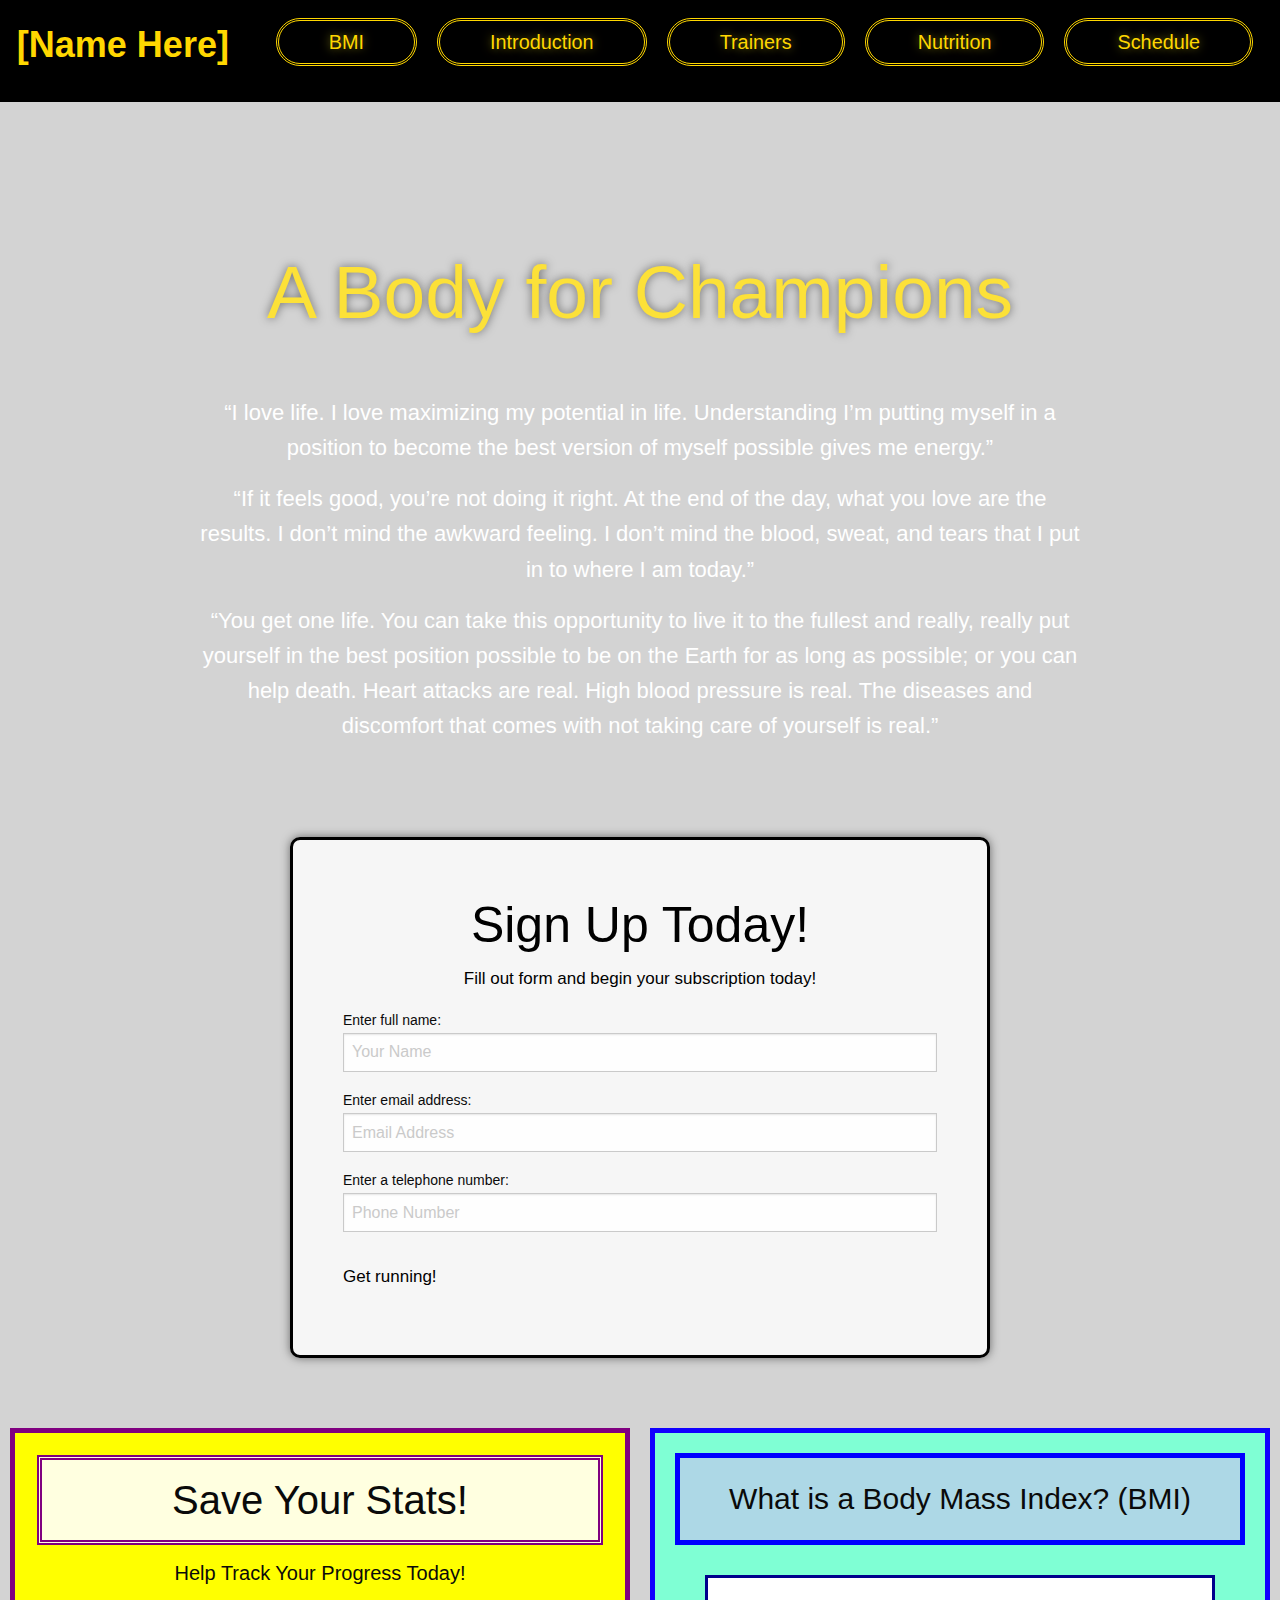
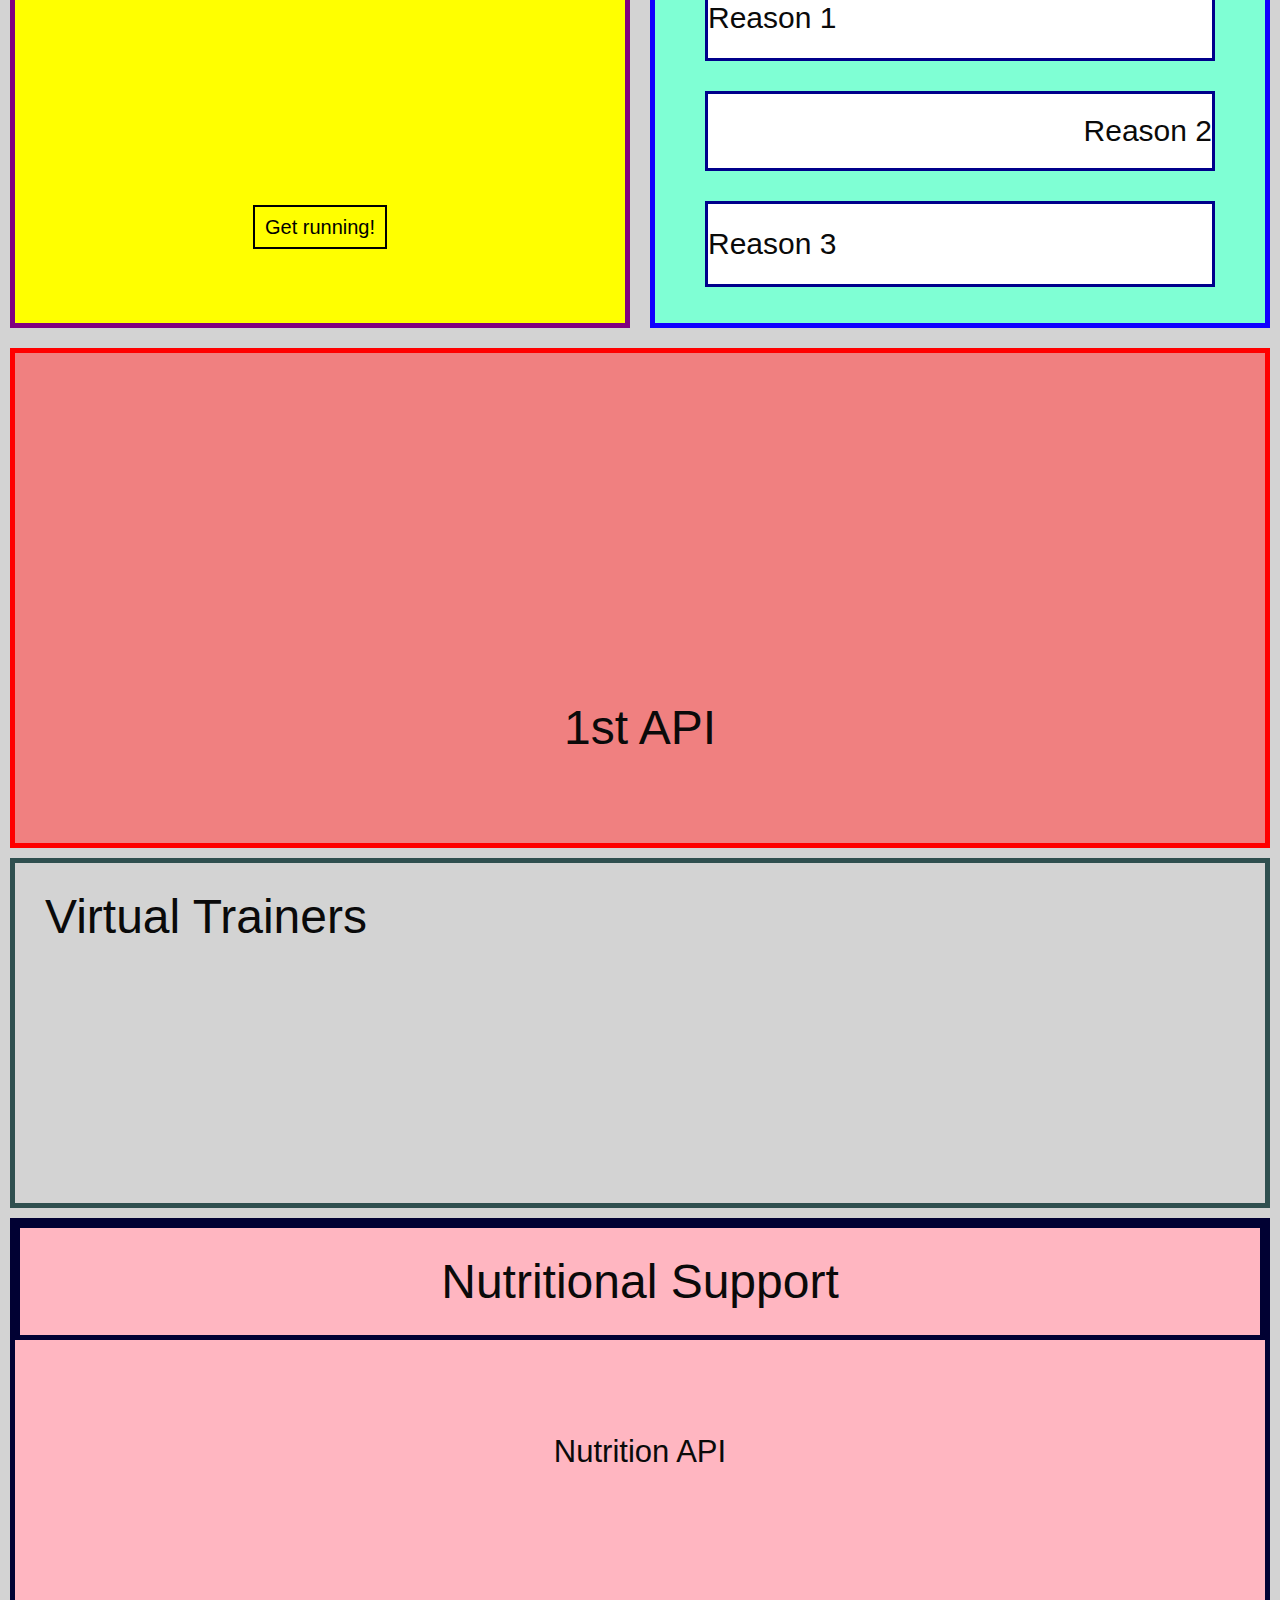
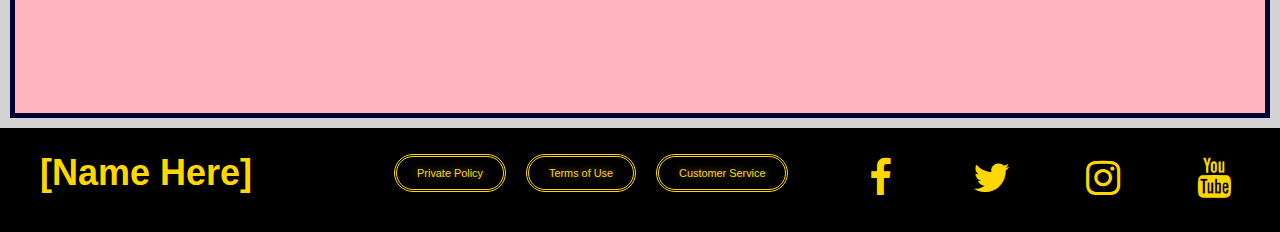
==== index.html @ 0ab3631a "Progress" ====
<!DOCTYPE html>
<html lang="en">

<head>
    <meta charset="UTF-8">
    <meta http-equiv="X-UA-Compatible" content="IE=edge">
    <meta name="viewport" content="width=device-width, initial-scale=1.0">
    <title>Group-project-1</title>
    <link rel="stylesheet" href="./assets/css/app.css">
    <link rel="stylesheet" href="./assets/css/foundation.css">
    <link rel="stylesheet" href="./assets/css/foundation.min.css">
</head>

<body class="body">
    <header>
        <h1>
          <a href="">[Name Here]</a>
        </h1>
        <nav>
          <ul>
            <li>
              <a href="#bmi">BMI</a>
            </li>
            <li>
              <a href="#introduction">Introduction</a>
            </li>
            <li>
              <a href="#trainers">Trainers</a>
            </li>
            <li>
              <a href="#nutrition">Nutrition</a>
            </li>
            <li>
                <a href="schedule">Schedule</a>
            </li>
          </ul>
        </nav>
      </header>

      <section>
        <section class="hero">
          <div class="hero-cta">
            <h2>A Body for Champions</h2>
            <p>
              “I love life. I love maximizing my potential in life. Understanding I’m putting myself in a position to become the best version of myself possible gives me energy.” 
            </p>
            <p>
              “If it feels good, you’re not doing it right. At the end of the day, what you love are the results. I don’t mind the awkward feeling. I don’t mind the blood, sweat, and tears that I put in to where I am today.” 
            </p>
            <p>
              “You get one life. You can take this opportunity to live it to the fullest and really, really put yourself in the best position possible to be on the Earth for as long as possible; or you can help death. Heart attacks are real. High blood pressure is real. The diseases and discomfort that comes with not taking care of yourself is real.”
            </p>
          </div>
          <div>
            <div class="hero-form">
              <h3>Sign Up Today!</h3>
              <p>Fill out form and begin your subscription today!</p>
              <form>
                <label for="name">Enter full name:</label>
                <input type="text" placeholder="Your Name" name="name" id="name" class="form-input">
                <label for="email">Enter email address:</label>
                <input type="text" placeholder="Email Address" name="email" id="email" class="form-input">
                <label for="phone">Enter a telephone number:</label>
                <input type="text" placeholder="Phone Number" name="phone" id="phone" class="form-input">
                <button type="submit" class="btnForm">
                  Get running!
                </button>
              </form>
            </div>
          </div>
        </section>
      </section>

      <section>
        <section class="statMain">
          <div class="statsTest" >
            <h2> Save Your Stats!</h2>
            <p> Help Track Your Progress Today!</p>
            <button type="submit" class="btnStat">
              Get running!
            </button>
          </div>
          <div class="bmi">
            <h2>What is a Body Mass Index? (BMI)</h2>
            <p> Reason 1</p>
            <h6>Reason 2</h6>
            <p> Reason 3</p>
          </div>
        </section>
      </section>

      <section>
        <section>
          <div class="introduction">
            <iframe width="560" height="315" src="https://www.youtube.com/embed/5iHQDUvR_vc" title="YouTube video player" frameborder="0" allow="accelerometer; autoplay; clipboard-write; encrypted-media; gyroscope; picture-in-picture" allowfullscreen></iframe>
            <h1> 1st API </h1>
          </div>
        </section>
      </section>

      <section>
        <section>
          <div class="trainerMain">
            <h1> Virtual Trainers </h1>
          </div>
        </section>
      </section>

      <section>
        <section>
          <div class="nutritionOne">
            <h1> Nutritional Support </h1>
            <h3> Nutrition API </h3>
          </div>
        </section>
      </section>
    <!-- <h3 class="trackHeader">Save your stats to help track your progress</h3>
    <p>What it your Name?</p>
    <input type="text" id="userName">
    <p>What is your current weight?</p>
    <input type="text" id="userWeight">
    <p>What is your current bodyfat %?</p>
    <input type="text" id="userBodyfat">
    <button id="saveCurrent" class="Btn">Save</button>
    <h3>Set your goals</h3>
    <p>What is your weight goal?</p>
    <input type="text" id="weightGoal">
    <p>What is your bodyfat % goal?</p>
    <input type="text" id="bodyfatGoal">
    <button id="saveGoals" class="Btn">Set your goals</button> -->

    <footer>
      <h1>
        <a href="">[Name Here]</a>
      </h1>
      <nav>
        <ul>
          <li>
            <a href="#policy">Private Policy</a>
          </li>
          <li>
            <a href="#terms">Terms of Use</a>
          </li>
          <li>
            <a href="#service">Customer Service</a>
          </li>
        </ul>
      </nav>
      <div>
      <link rel="stylesheet" href="https://cdnjs.cloudflare.com/ajax/libs/font-awesome/4.7.0/css/font-awesome.min.css">
      <a href="#" class="fa fa-facebook"></a>
      <a href="#" class="fa fa-twitter"></a>
      <a href="#" class="fa fa-instagram"></a>
      <a href="#" class="fa fa-youtube"></a>
      </div>
    </footer>
    

    <script src="./assets/js/vendor/foundation.js"></script>
    <script src="./assets/js/vendor/foundation.min.js"></script>
    <script src="./assets/js/vendor/jquery.js"></script>
    <script src="./assets/js/vendor/what-input.js"></script>
    <script src="./assets/js/app.js"></script>
    <script src="./assets/js/script.js"></script>
</body>

</html>
---- assets/css/app.css ----
* {
    box-sizing: border-box;
}

header {
    padding: 20px 0px;
    background-color: #000000;
    display: flex;
    justify-content:space-evenly;
    flex-wrap: wrap;
    position: -webkit-sticky;
    position: sticky;
    top: 0;
  }

  header h1 {
    font-weight: bold;
    font-size: 36px;
    color: #fce138;
    margin: 0;
    text-shadow: 0 0 10px rgba(0, 0, 0, 0.5);
  }

  header a {
    text-decoration: none;
    color: #ffd700;
  }

  header nav {
    margin: 7px 0;
  }

  header nav ul {
    display: flex;
    flex-wrap: wrap;
    justify-content: space-between;
    align-items: center;
    list-style: none;
  }

  header nav ul li a {
    padding: 10px 50px;
    margin: 10px;
    font-weight: lighter;
    font-size: 1.55vw;
    text-shadow: 0 0 10px rgba(255, 241, 44, 0.5);
    border-radius: 30px;
    border-color: #ffd700;
    border-style: double;
  }

  header nav ul li a:hover {
    background: #fce138;
    color: #000000;
    border-radius: 60px;
    text-shadow: none;
  }

.Btn {
    border-width: 2px;
    border-style: outset;
    border-color: -internal-light-dark(rgb(118, 118, 118), rgb(133, 133, 133));
    border-image: initial;

}

.body {
    font-family: 'Raleway', sans-serif;
    font-weight: 300;
    font-size: 15px;
    line-height: 22px;
    -webkit-font-smoothing: antialiased;
    vertical-align: baseline;
    background-color: lightgrey;
}

/* Hero Style Start */
.hero {
    background-image: url(https://www.muscleandfitness.com/wp-content/uploads/2019/07/Hands-Clapping-Chaulk-Kettlebell.jpg?quality=86&strip=all);
    padding: 60px;
    background-size: cover;
    background-position: center;
    display: flex;
    justify-content: center;
    flex-wrap: wrap;
    align-items: flex-start;
    background-attachment: fixed;
    background-position: 100%;
    font-size: 17px;
  }
  
  .hero-cta {
    width: 80%;
    text-align: center;
    margin: 5%;
    color: #fff;
    font-size: 22px;
    padding: 20px;
  }
  
  .hero-cta h2 {
    font-style: sans-serif;
    font-size: 75px;
    color: #fce138;
    text-shadow: 0 0 10px rgba(0, 0, 0, 0.5);
    margin-bottom: 50px;
  }
  
  .hero-form {
    border: 3px solid #000000;
    background-color:rgba(255, 255, 255, 0.8);
    padding: 50px;
    color: #000000;
    width: 700px;
    box-shadow: 0 0 10px rgba(0, 0, 0, 0.5);
    border-radius: 10px;
  }
  
  .hero-form button:hover {
    background: #000000;
    color: #ffffff;
    border-radius: 60px;
    text-shadow: none;
    padding: 10px;
  }
  
  .hero-form p {
    margin: 5px 0 15px 0;
    text-align: center;
  }
  
  .hero-form h3 {
    font-size: 50px;
    margin: 0;
    text-align: center;
  }

  .btnForm {
    text-align: center;
    margin-top: 20px;
    padding-bottom: 20px;
  }
/* End of Header */

/* Start of Stats & BMI */
.statMain {
    align-content: space-between;
    display: flex;
    
}

.statsTest {
    border: 5px solid purple;
    padding: 10px;
    margin: 10px;
    font-size: 20px;
    text-align: center; 
    height: 500px;
    width: 400px;
    background-color: yellow;
    flex: auto;
    vertical-align: top;
}

.statsTest h2 {
    border: 5px solid purple;
    border-style: double;
    background-color: lightyellow;
    padding: 12px;
    margin: 12px;
    font-size: 40px;
    text-align: center; 
    vertical-align: top;
}

.btnStat {
    padding: 10px;
    border: 2px solid #000000;
    vertical-align: text-bottom;
    margin-top: 200px;
}

.bmi {
    border: 5px solid rgb(17, 0, 255);
    background-color: aquamarine;
    padding: 20px;
    margin: 10px;
    font-size: 10px;
    text-align: center; 
    box-sizing: border-box;
    height: 500px;
    width: 400px;
    flex: auto;
}

.bmi h2 {
    font-size: 30px;
    border: 5px solid blue;
    background-color: lightblue;
    padding: 20px
}

.bmi p {
    border: 3px solid darkblue;
    background-color: #fff;
    font-size: 30px;
    margin: 30px;
    text-align: left;
    padding-top: 16px;
    padding-bottom: 16px;
}

.bmi h6 {
    border: 3px solid darkblue;
    background-color: #fff;
    font-size: 30px;
    margin: 30px;
    text-align: right;
    padding-top: 16px;
    padding-bottom: 16px;
}
/* End of Stats & BMI */

/* Start of API 1 */
.introduction {
    border: 5px solid red;
    background-color: lightcoral;
    padding: 20px;
    height: 500px;
    text-align: center;
    margin: 10px;
}

/* End of API 1 */

/* Start of Trainers */
.trainerMain {
    border: 5px solid darkslategrey;
    margin: 10px;
    padding-top: 10px;
    padding-bottom: 10px;
    height: 350px;
}

.trainerMain h1 {
    padding: 10px;
    margin-left: 20px;
}
  
.nutritionOne {
    border: 5px solid rgb(1, 1, 51);
    background-color: lightpink;
    margin: 10px;
    height: 500px;
}

.nutritionOne h1 {
    border: 5px solid rgb(1, 1, 51);
    padding: 20px;
    text-align: center;
}

.nutritionOne h3 {
    text-align: center;
    margin-top: 90px;
}
/* End of Trainers */

/* Start of Footer */
footer {
    padding: 20px 0px;
    background-color: #000000;
    display: flex;
    justify-content:flex-start;
    flex-wrap: wrap;
    top: 0;
  }

  footer h1 {
    font-weight: bold;
    font-size: 36px;
    color: #fce138;
    margin-right: 100px;
    margin-left: 40px;
    text-shadow: 0 0 10px rgba(0, 0, 0, 0.5);
  }

  footer a {
    text-decoration: none;
    color: #ffd700;
  }

  footer nav {
    margin: 12px;
  }

  footer nav ul {
    display: flex;
    flex-wrap: wrap;
    justify-content: space-between;
    align-items: center;
    list-style: none;
  }

  footer nav ul li a {
    padding: 10px 20px;
    margin: 10px;
    font-weight: lighter;
    font-size: 0.85vw;
    text-shadow: 0 0 10px rgba(255, 241, 44, 0.5);
    border-radius: 30px;
    border-color: #ffd700;
    border-style: double;
  }

  footer nav ul li a:hover {
    background: #fce138;
    color: #000000;
    border-radius: 60px;
    text-shadow: none;
  }

  footer div {
    font-size: 40px;
  }

  .fa {
    margin-left: 40px;
    padding: 10px;
    width: 60px;
    text-align: center;
    text-decoration: none;
    font-size: larger;
  }
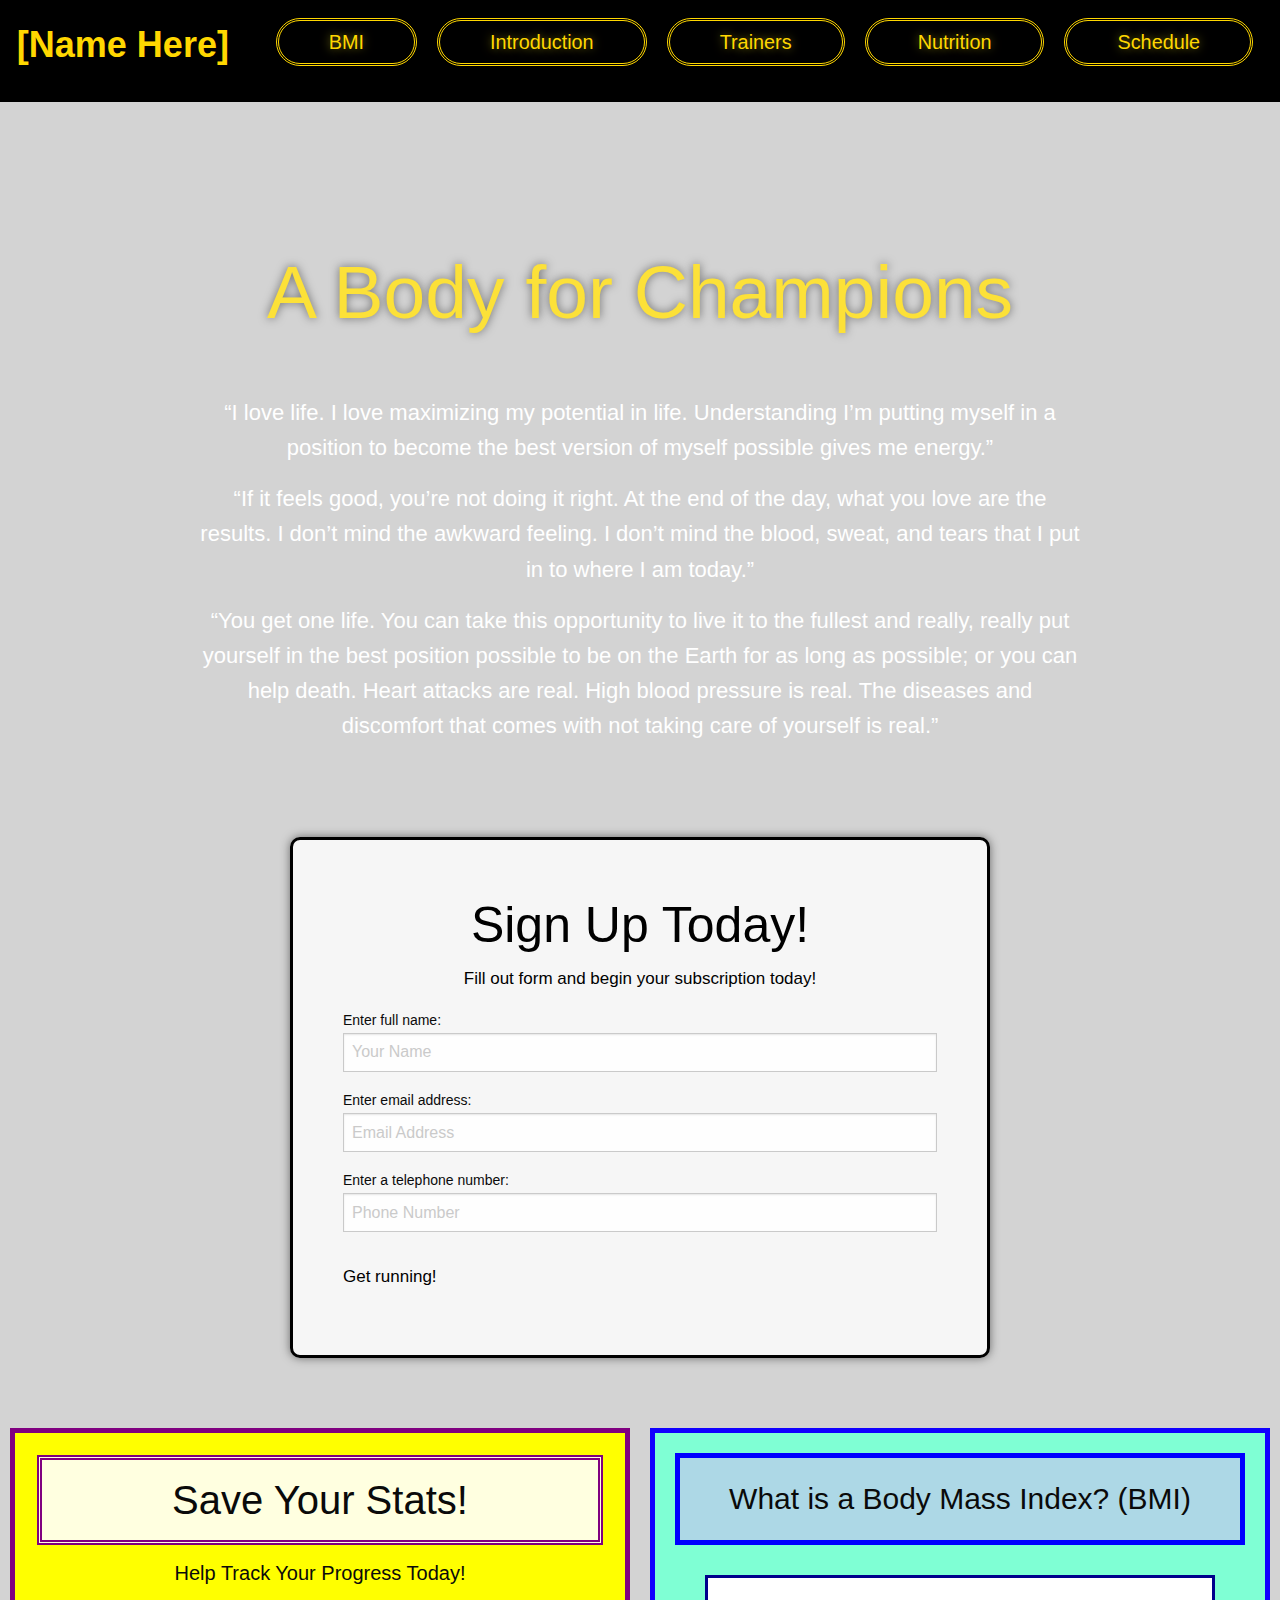
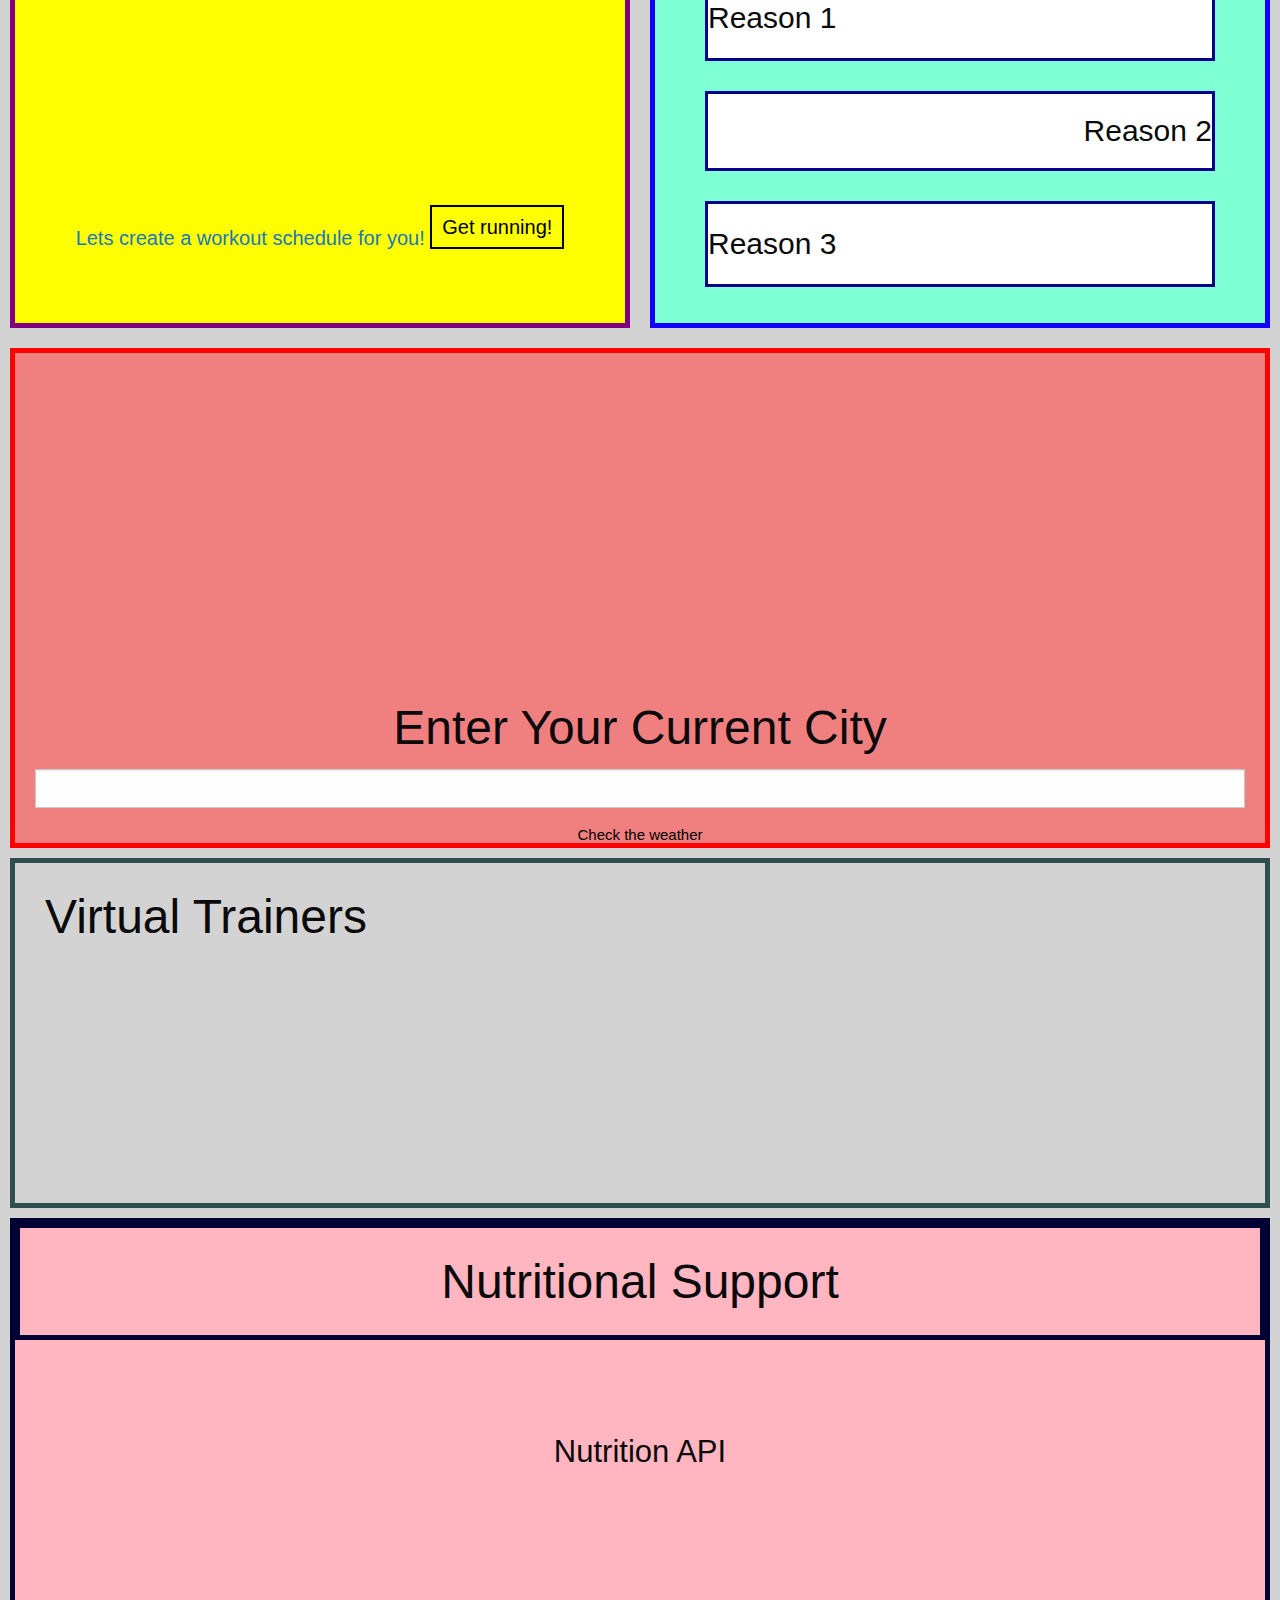
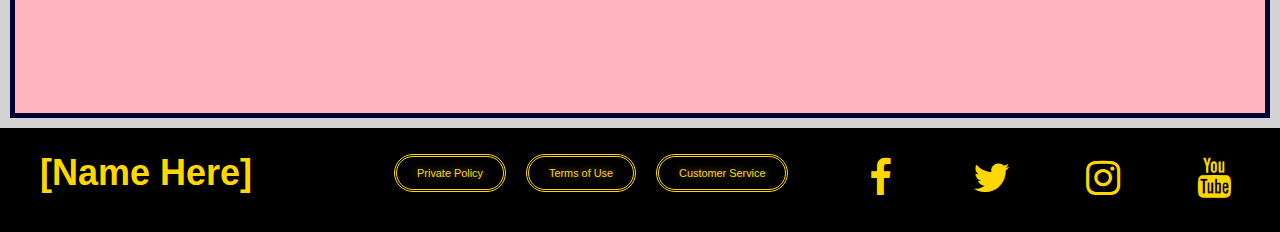
==== commit 6c6a0031: "added weather api" ====
--- a/index.html
+++ b/index.html
@@ -76,6 +76,7 @@
           <div class="statsTest" >
             <h2> Save Your Stats!</h2>
             <p> Help Track Your Progress Today!</p>
+            <a href="./schedule.html">Lets create a workout schedule for you!</a>
             <button type="submit" class="btnStat">
               Get running!
             </button>
@@ -93,7 +94,10 @@
         <section>
           <div class="introduction">
             <iframe width="560" height="315" src="https://www.youtube.com/embed/5iHQDUvR_vc" title="YouTube video player" frameborder="0" allow="accelerometer; autoplay; clipboard-write; encrypted-media; gyroscope; picture-in-picture" allowfullscreen></iframe>
-            <h1> 1st API </h1>
+            <h1>Enter Your Current City</h1>
+              <input type="text" id="currentCity">
+              <button id="checkWeather">Check the weather</button>
+              <div id="currentWeather"></div>
           </div>
         </section>
       </section>
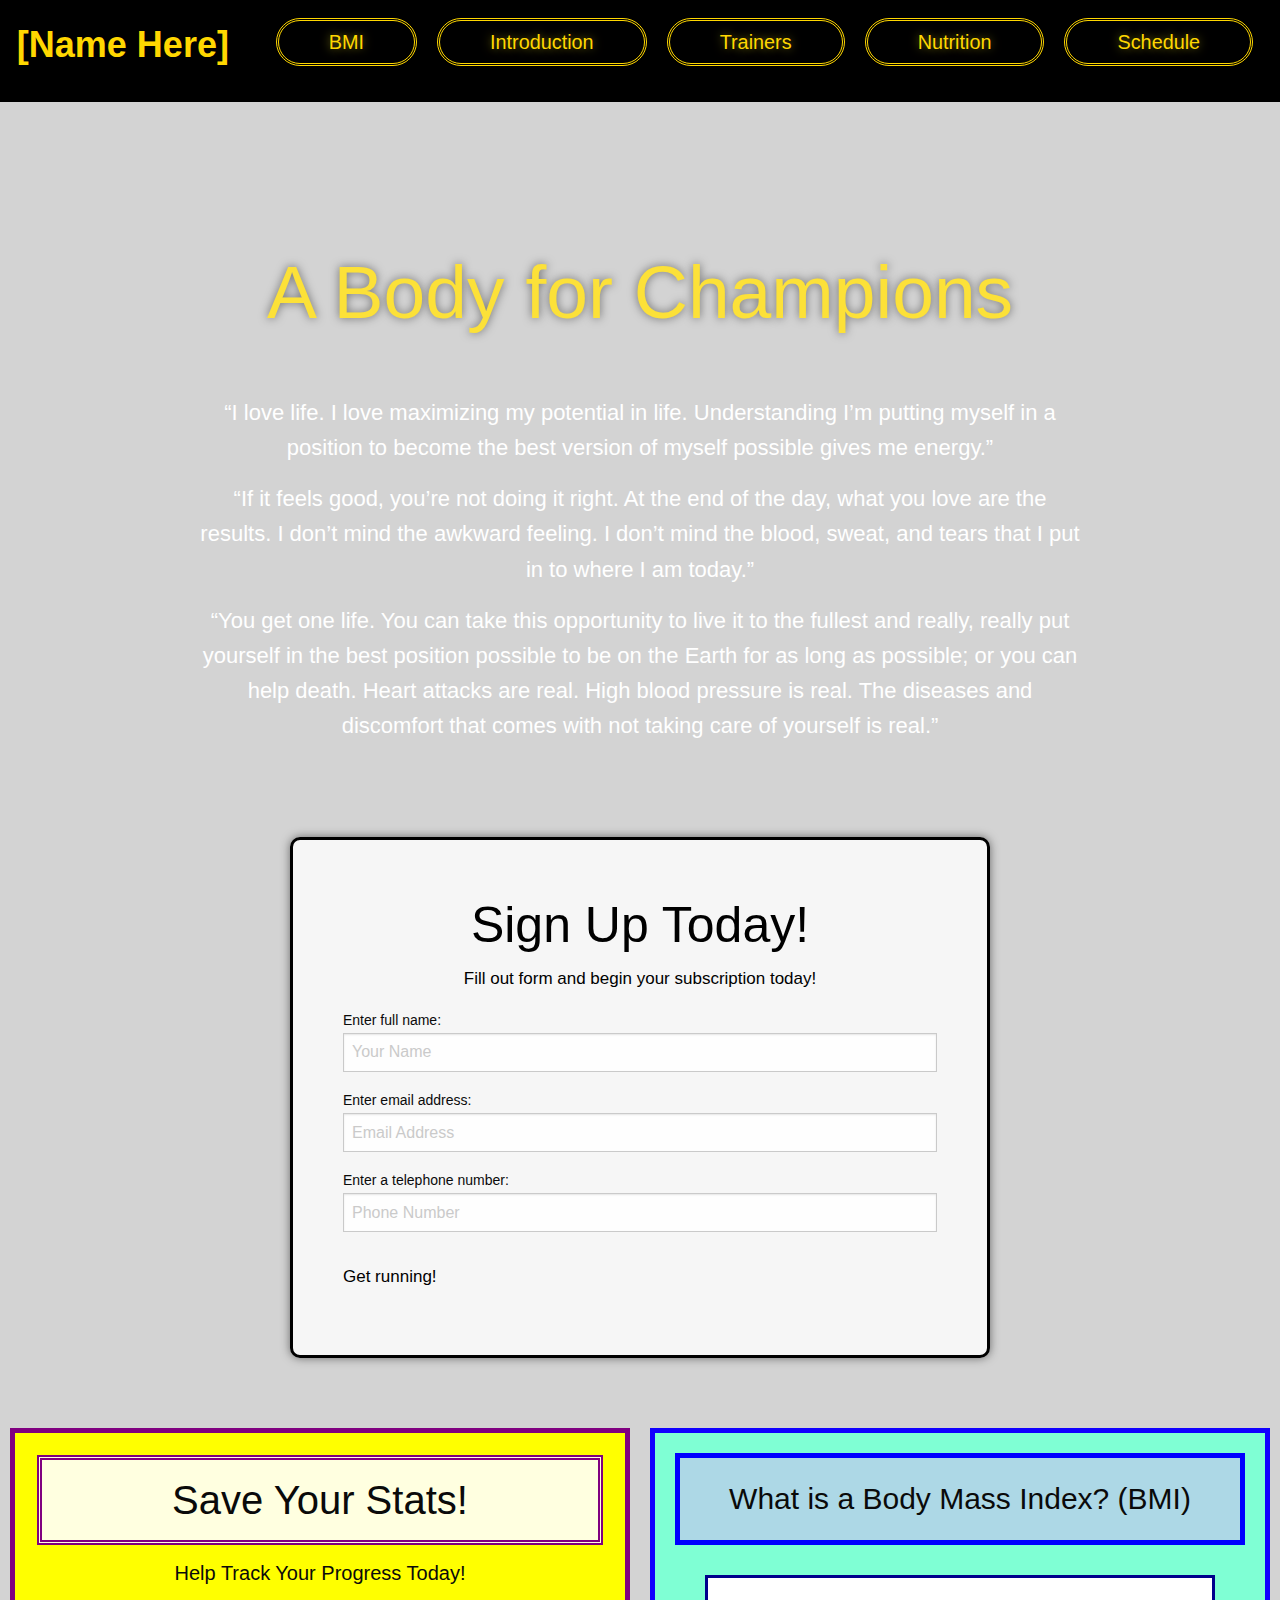
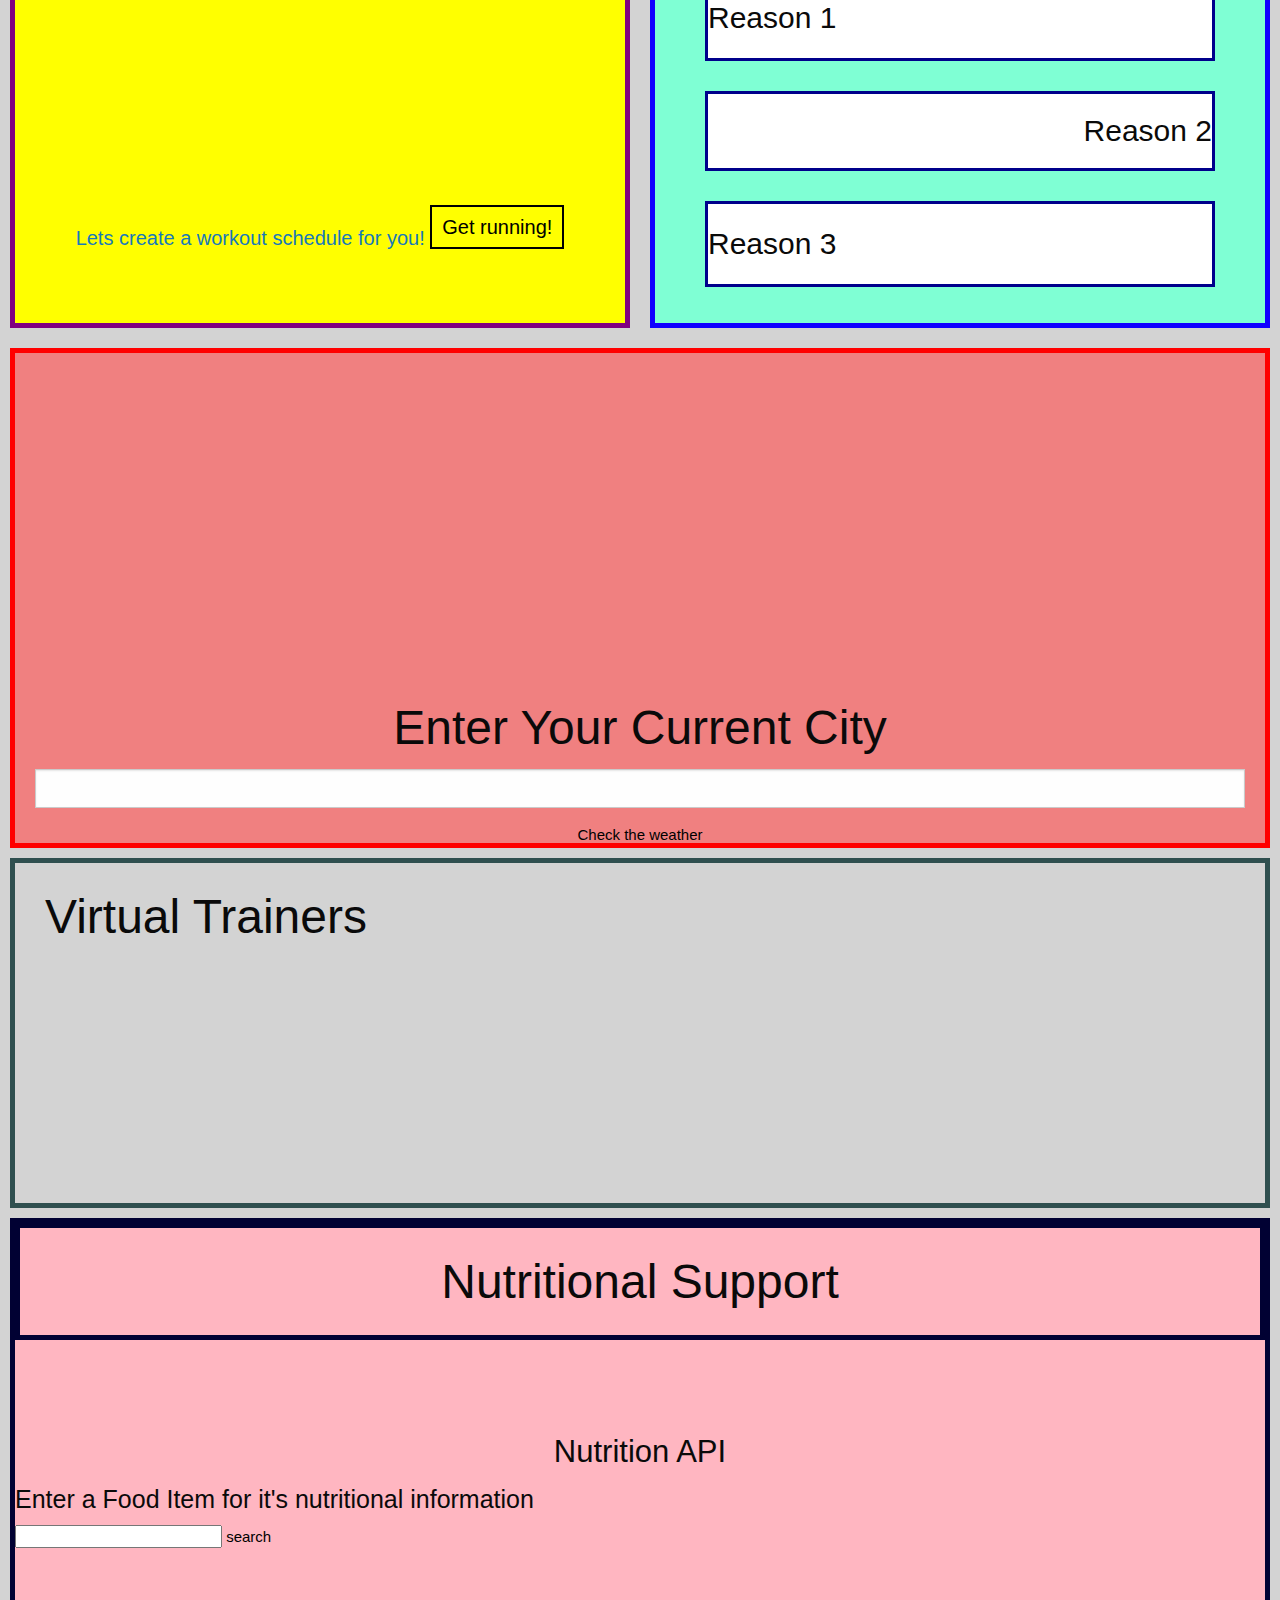
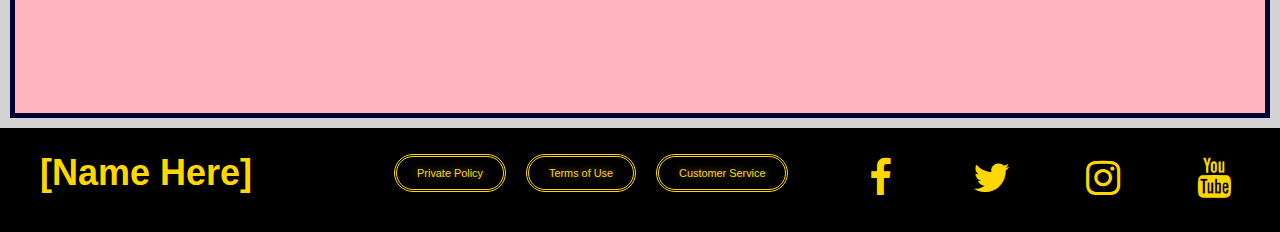
==== commit 6a4f1fef: "added nutrition api" ====
--- a/index.html
+++ b/index.html
@@ -115,6 +115,11 @@
           <div class="nutritionOne">
             <h1> Nutritional Support </h1>
             <h3> Nutrition API </h3>
+            <form id="submitContainer">
+              <h4>Enter a Food Item for it's nutritional information</h4>
+              <input id="food">
+              <button id="search" type="submit">search</button>
+          </form>
           </div>
         </section>
       </section>
@@ -166,6 +171,7 @@
     <script src="./assets/js/vendor/what-input.js"></script>
     <script src="./assets/js/app.js"></script>
     <script src="./assets/js/script.js"></script>
+    <script src="./assets/js/nutritionJs.js"></script>
 </body>
 
 </html>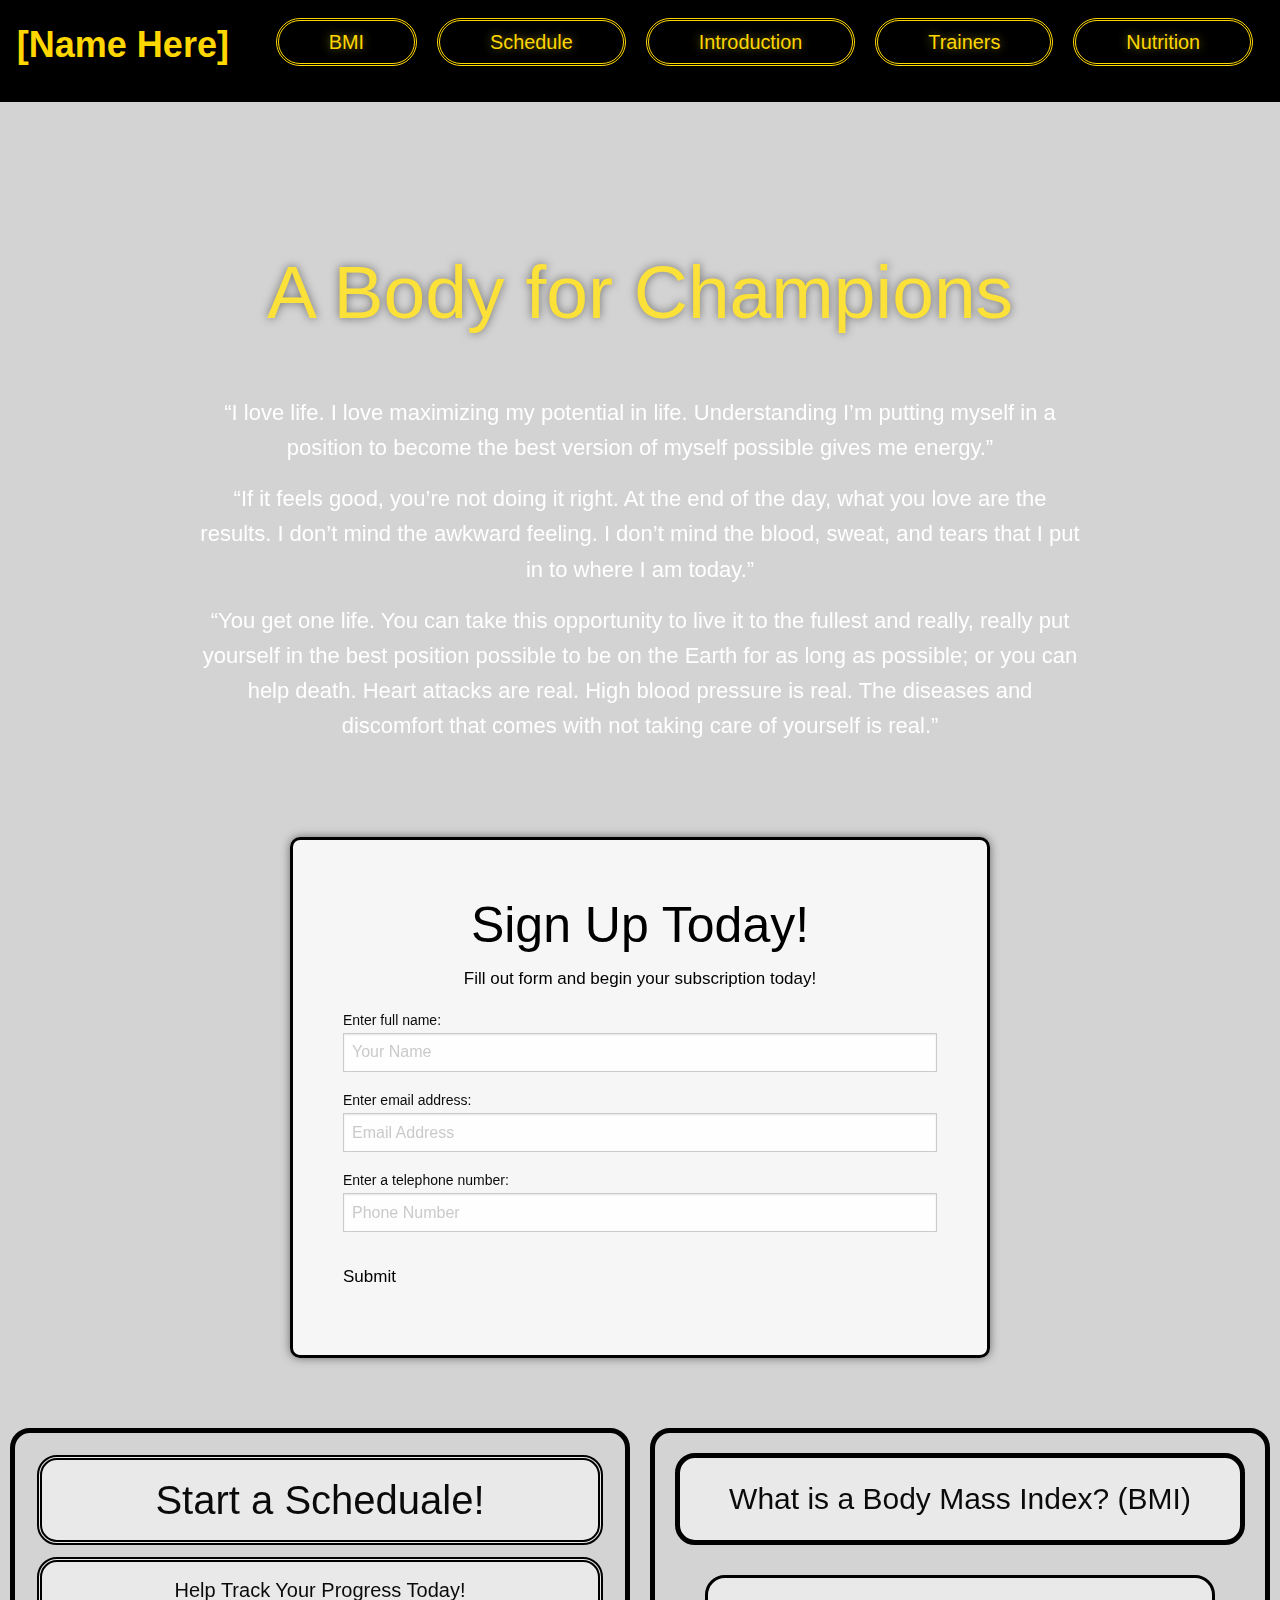
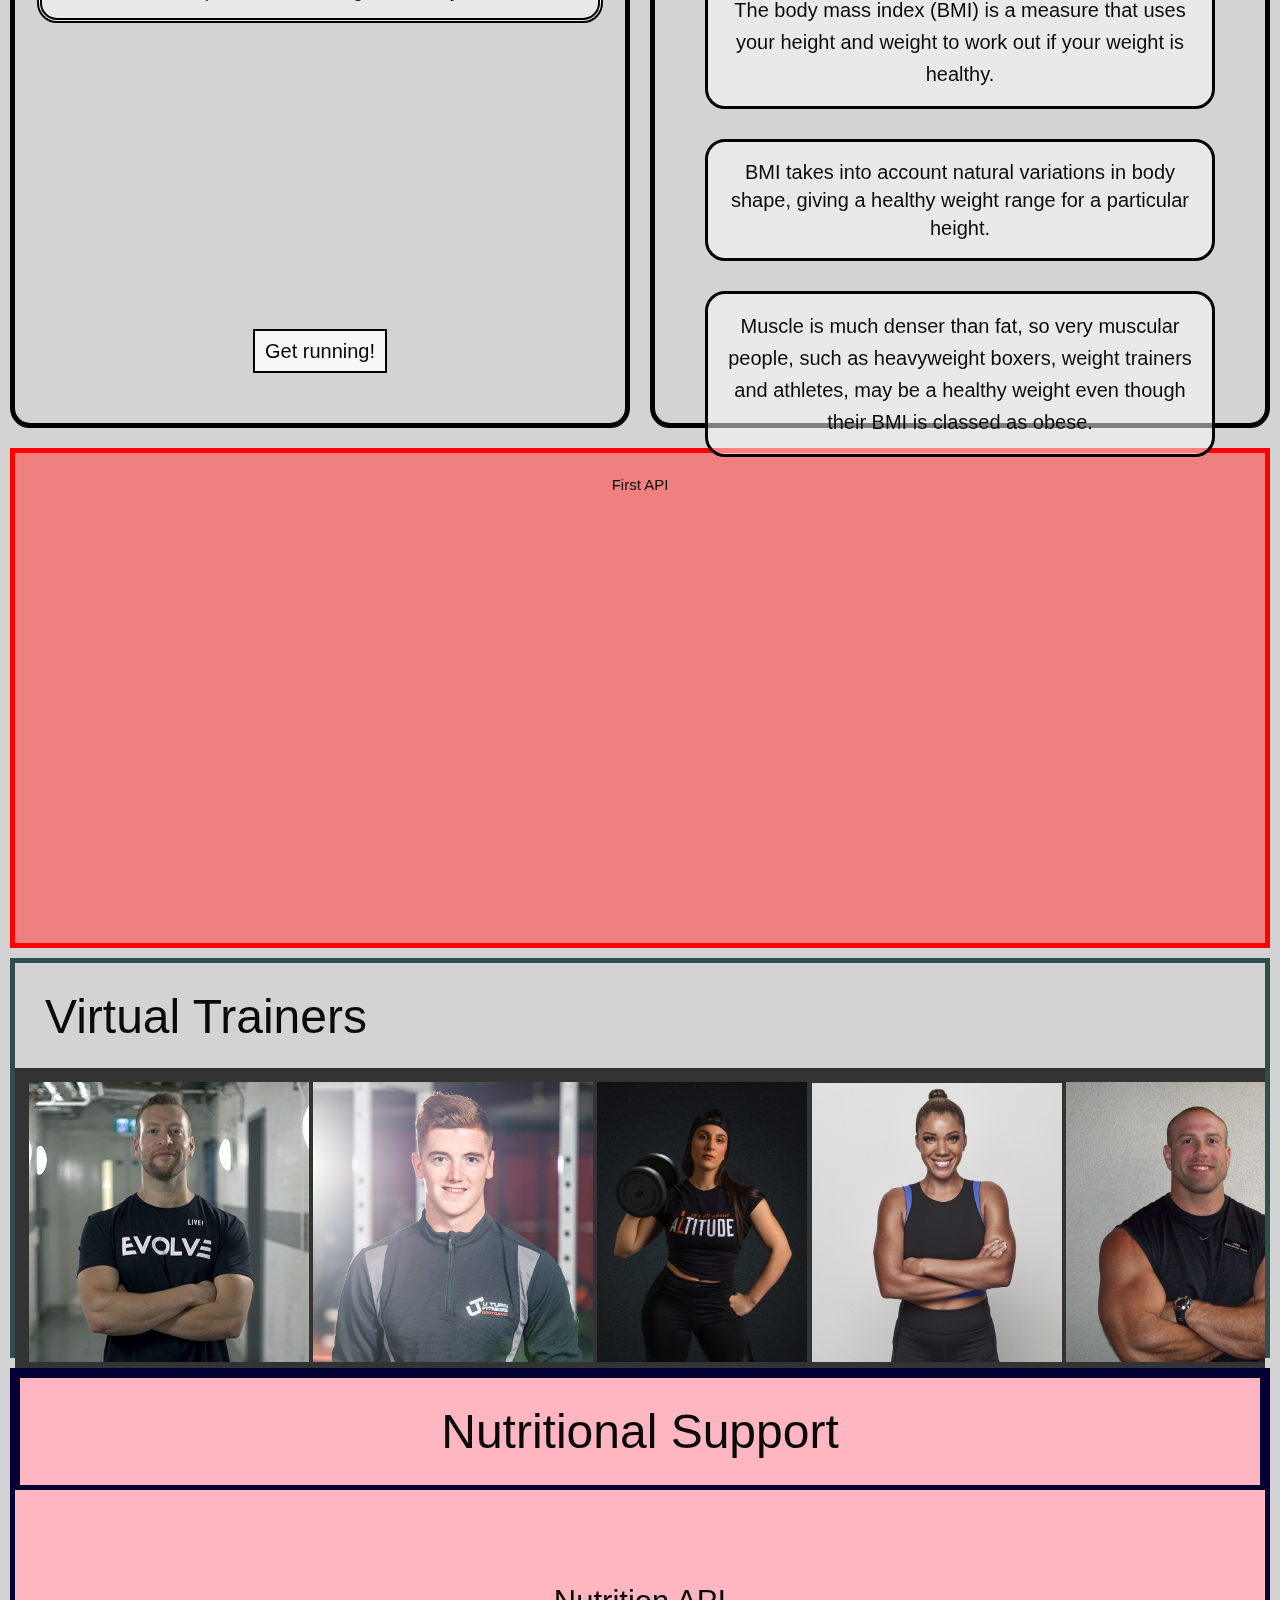
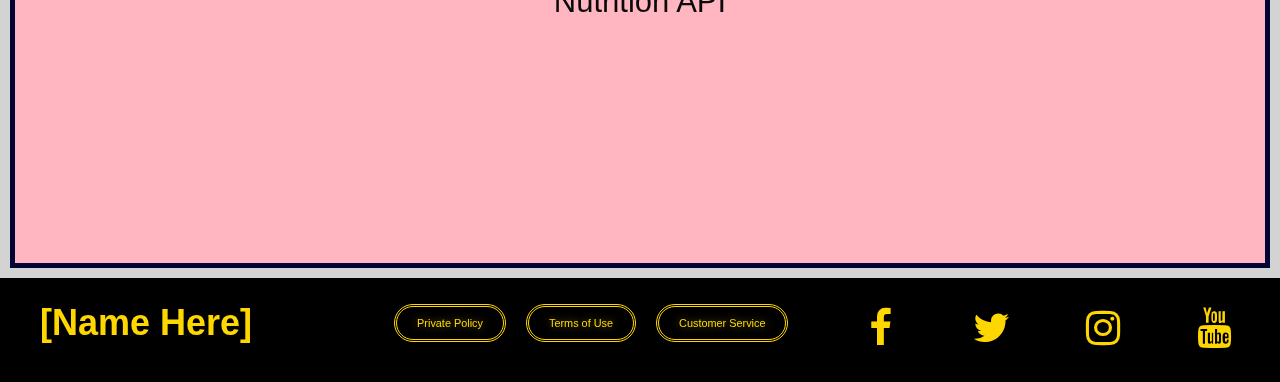
==== commit 0ae526bf: "Draft" ====
--- a/index.html
+++ b/index.html
@@ -2,128 +2,148 @@
 <html lang="en">
 
 <head>
-    <meta charset="UTF-8">
-    <meta http-equiv="X-UA-Compatible" content="IE=edge">
-    <meta name="viewport" content="width=device-width, initial-scale=1.0">
-    <title>Group-project-1</title>
-    <link rel="stylesheet" href="./assets/css/app.css">
-    <link rel="stylesheet" href="./assets/css/foundation.css">
-    <link rel="stylesheet" href="./assets/css/foundation.min.css">
+  <meta charset="UTF-8">
+  <meta http-equiv="X-UA-Compatible" content="IE=edge">
+  <meta name="viewport" content="width=device-width, initial-scale=1.0">
+  <title>Group-project-1</title>
+  <link rel="stylesheet" href="./assets/css/app.css">
+  <link rel="stylesheet" href="./assets/css/foundation.css">
+  <link rel="stylesheet" href="./assets/css/foundation.min.css">
 </head>
 
 <body class="body">
-    <header>
-        <h1>
-          <a href="">[Name Here]</a>
-        </h1>
-        <nav>
-          <ul>
-            <li>
-              <a href="#bmi">BMI</a>
-            </li>
-            <li>
-              <a href="#introduction">Introduction</a>
-            </li>
-            <li>
-              <a href="#trainers">Trainers</a>
-            </li>
-            <li>
-              <a href="#nutrition">Nutrition</a>
-            </li>
-            <li>
-                <a href="schedule">Schedule</a>
-            </li>
-          </ul>
-        </nav>
-      </header>
+  <header>
+    <h1>
+      <a href="">[Name Here]</a>
+    </h1>
+    <nav>
+      <ul>
+        <li>
+          <a href="#bmi">BMI</a>
+        </li>
+        <li>
+          <a href="#schedule">Schedule</a>
+        </li>
+        <li>
+          <a href="#introduction">Introduction</a>
+        </li>
+        <li>
+          <a href="#trainerScroll">Trainers</a>
+        </li>
+        <li>
+          <a href="#nutrition">Nutrition</a>
+        </li>
+      </ul>
+    </nav>
+  </header>
 
-      <section>
-        <section class="hero">
-          <div class="hero-cta">
-            <h2>A Body for Champions</h2>
-            <p>
-              “I love life. I love maximizing my potential in life. Understanding I’m putting myself in a position to become the best version of myself possible gives me energy.” 
-            </p>
-            <p>
-              “If it feels good, you’re not doing it right. At the end of the day, what you love are the results. I don’t mind the awkward feeling. I don’t mind the blood, sweat, and tears that I put in to where I am today.” 
-            </p>
-            <p>
-              “You get one life. You can take this opportunity to live it to the fullest and really, really put yourself in the best position possible to be on the Earth for as long as possible; or you can help death. Heart attacks are real. High blood pressure is real. The diseases and discomfort that comes with not taking care of yourself is real.”
-            </p>
-          </div>
-          <div>
-            <div class="hero-form">
-              <h3>Sign Up Today!</h3>
-              <p>Fill out form and begin your subscription today!</p>
-              <form>
-                <label for="name">Enter full name:</label>
-                <input type="text" placeholder="Your Name" name="name" id="name" class="form-input">
-                <label for="email">Enter email address:</label>
-                <input type="text" placeholder="Email Address" name="email" id="email" class="form-input">
-                <label for="phone">Enter a telephone number:</label>
-                <input type="text" placeholder="Phone Number" name="phone" id="phone" class="form-input">
-                <button type="submit" class="btnForm">
-                  Get running!
-                </button>
-              </form>
-            </div>
+  <section>
+    <section class="hero">
+      <div class="hero-cta">
+        <h2>A Body for Champions</h2>
+        <p>
+          “I love life. I love maximizing my potential in life. Understanding I’m putting myself in a position to become
+          the best version of myself possible gives me energy.”
+        </p>
+        <p>
+          “If it feels good, you’re not doing it right. At the end of the day, what you love are the results. I don’t
+          mind the awkward feeling. I don’t mind the blood, sweat, and tears that I put in to where I am today.”
+        </p>
+        <p>
+          “You get one life. You can take this opportunity to live it to the fullest and really, really put yourself in
+          the best position possible to be on the Earth for as long as possible; or you can help death. Heart attacks
+          are real. High blood pressure is real. The diseases and discomfort that comes with not taking care of yourself
+          is real.”
+        </p>
+      </div>
+      <div>
+        <div class="hero-form">
+          <h3>Sign Up Today!</h3>
+          <p>Fill out form and begin your subscription today!</p>
+          <form>
+            <label for="name">Enter full name:</label>
+            <input type="text" placeholder="Your Name" name="name" id="name" class="form-input">
+            <label for="email">Enter email address:</label>
+            <input type="text" placeholder="Email Address" name="email" id="email" class="form-input">
+            <label for="phone">Enter a telephone number:</label>
+            <input type="text" placeholder="Phone Number" name="phone" id="phone" class="form-input">
+            <button type="submit" class="btnForm">
+              Submit
+            </button>
+          </form>
+        </div>
+      </div>
+    </section>
+  </section>
+
+  <section>
+    <section class="statMain">
+      <div class="statsTest" id="schedule">
+        <h2> Start a Scheduale!</h2>
+        <p> Help Track Your Progress Today!</p>
+        <iframe width="460" height="260" src="https://www.youtube.com/embed/5iHQDUvR_vc" title="YouTube video player"
+          frameborder="0"
+          allow="accelerometer; autoplay; clipboard-write; encrypted-media; gyroscope; picture-in-picture"
+          allowfullscreen></iframe>
+        <button type="submit" class="btnStat">
+          Get running!
+        </button>
+      </div>
+      <div class="bmi" id="bmi">
+        <h2>What is a Body Mass Index? (BMI)</h2>
+        <p> The body mass index (BMI) is a measure that uses your height and weight to work out if your weight is healthy.</p>
+        <h6>BMI takes into account natural variations in body shape, giving a healthy weight range for a particular height.</h6>
+        <p> Muscle is much denser than fat, so very muscular people, such as heavyweight boxers, weight trainers and athletes, may be a healthy weight even though their BMI is classed as obese.</p>
+      </div>
+    </section>
+  </section>
+
+  <section>
+    <section id="introduction">
+      <div class="introduction">
+       <p>First API</p>
+      </div>
+    </section>
+  </section>
+
+  <section>
+    <section>
+      <div class="trainerMain">
+        <h1> Virtual Trainers </h1>
+        <section id="trainerScroll">
+          <div class="trainerImages">
+            <img src="CoachOne.jpg" width="280" height="280" class="tabsTitle is-active" href="#panel1" aria-selected="true">
+            <img src="CoachTwo.jpg" width="280" height="280" class="tabsTitle" href="#panel2">
+            <img src="CoachThree.jpg" width="210" height="210" class="tabsTitle" href="#panel3">
+            <img src="CoachFour.jpg" width="250" height="250" class="tabsTitle" href="#panel4">
+            <img src="CoachFive.jpeg" width="280" height="280" class="tabsTitle" href="#panel5">
+            <img src="CoachSix.jpg" width="280" height="280" class="tabsTitle" href="#panel6">
+            <img src="CoachSeven.jpg" width="280" height="280" class="tabsTitle" href="#panel7">
           </div>
         </section>
-      </section>
+        <!-- <div>
+          <ul class="tabs" data-tabs id="example-tabs">
+            <li class="tabs-title is-active"><a href="#panel1" aria-selected="true">Tab 1</a></li>
+            <li class="tabs-title"><a href="#panel2">Tab 2</a></li>
+            <li class="tabs-title"><a href="#panel3">Tab 3</a></li>
+            <li class="tabs-title"><a href="#panel4">Tab 4</a></li>
+            <li class="tabs-title"><a href="#panel5">Tab 5</a></li>
+            <li class="tabs-title"><a href="#panel6">Tab 6</a></li>
+          </ul>
+        </div> -->
+      </div>
+    </section>
+  </section>
 
-      <section>
-        <section class="statMain">
-          <div class="statsTest" >
-            <h2> Save Your Stats!</h2>
-            <p> Help Track Your Progress Today!</p>
-            <a href="./schedule.html">Lets create a workout schedule for you!</a>
-            <button type="submit" class="btnStat">
-              Get running!
-            </button>
-          </div>
-          <div class="bmi">
-            <h2>What is a Body Mass Index? (BMI)</h2>
-            <p> Reason 1</p>
-            <h6>Reason 2</h6>
-            <p> Reason 3</p>
-          </div>
-        </section>
-      </section>
-
-      <section>
-        <section>
-          <div class="introduction">
-            <iframe width="560" height="315" src="https://www.youtube.com/embed/5iHQDUvR_vc" title="YouTube video player" frameborder="0" allow="accelerometer; autoplay; clipboard-write; encrypted-media; gyroscope; picture-in-picture" allowfullscreen></iframe>
-            <h1>Enter Your Current City</h1>
-              <input type="text" id="currentCity">
-              <button id="checkWeather">Check the weather</button>
-              <div id="currentWeather"></div>
-          </div>
-        </section>
-      </section>
-
-      <section>
-        <section>
-          <div class="trainerMain">
-            <h1> Virtual Trainers </h1>
-          </div>
-        </section>
-      </section>
-
-      <section>
-        <section>
-          <div class="nutritionOne">
-            <h1> Nutritional Support </h1>
-            <h3> Nutrition API </h3>
-            <form id="submitContainer">
-              <h4>Enter a Food Item for it's nutritional information</h4>
-              <input id="food">
-              <button id="search" type="submit">search</button>
-          </form>
-          </div>
-        </section>
-      </section>
-    <!-- <h3 class="trackHeader">Save your stats to help track your progress</h3>
+  <section>
+    <section id="nutrition">
+      <div class="nutritionOne">
+        <h1> Nutritional Support </h1>
+        <h3> Nutrition API </h3>
+      </div>
+    </section>
+  </section>
+  <!-- <h3 class="trackHeader">Save your stats to help track your progress</h3>
     <p>What it your Name?</p>
     <input type="text" id="userName">
     <p>What is your current weight?</p>
@@ -138,40 +158,39 @@
     <input type="text" id="bodyfatGoal">
     <button id="saveGoals" class="Btn">Set your goals</button> -->
 
-    <footer>
-      <h1>
-        <a href="">[Name Here]</a>
-      </h1>
-      <nav>
-        <ul>
-          <li>
-            <a href="#policy">Private Policy</a>
-          </li>
-          <li>
-            <a href="#terms">Terms of Use</a>
-          </li>
-          <li>
-            <a href="#service">Customer Service</a>
-          </li>
-        </ul>
-      </nav>
-      <div>
+  <footer>
+    <h1>
+      <a href="">[Name Here]</a>
+    </h1>
+    <nav>
+      <ul>
+        <li>
+          <a href="#policy">Private Policy</a>
+        </li>
+        <li>
+          <a href="#terms">Terms of Use</a>
+        </li>
+        <li>
+          <a href="#service">Customer Service</a>
+        </li>
+      </ul>
+    </nav>
+    <div>
       <link rel="stylesheet" href="https://cdnjs.cloudflare.com/ajax/libs/font-awesome/4.7.0/css/font-awesome.min.css">
-      <a href="#" class="fa fa-facebook"></a>
-      <a href="#" class="fa fa-twitter"></a>
-      <a href="#" class="fa fa-instagram"></a>
-      <a href="#" class="fa fa-youtube"></a>
-      </div>
-    </footer>
-    
+      <a href="https://facebook.com" class="fa fa-facebook"></a>
+      <a href="https://twitter.com" class="fa fa-twitter"></a>
+      <a href="https://instagram.com" class="fa fa-instagram"></a>
+      <a href="https://youtube.com" class="fa fa-youtube"></a>
+    </div>
+  </footer>
 
-    <script src="./assets/js/vendor/foundation.js"></script>
-    <script src="./assets/js/vendor/foundation.min.js"></script>
-    <script src="./assets/js/vendor/jquery.js"></script>
-    <script src="./assets/js/vendor/what-input.js"></script>
-    <script src="./assets/js/app.js"></script>
-    <script src="./assets/js/script.js"></script>
-    <script src="./assets/js/nutritionJs.js"></script>
+
+  <script src="./assets/js/vendor/foundation.js"></script>
+  <script src="./assets/js/vendor/foundation.min.js"></script>
+  <script src="./assets/js/vendor/jquery.js"></script>
+  <script src="./assets/js/vendor/what-input.js"></script>
+  <script src="./assets/js/app.js"></script>
+  <script src="./assets/js/script.js"></script>
 </body>
 
 </html>--- a/assets/css/app.css
+++ b/assets/css/app.css
@@ -100,6 +100,7 @@
   }
   
   .hero-cta h2 {
+    font-family:Impact, Haettenschweiler, 'Arial Narrow Bold', sans-serif;
     font-style: sans-serif;
     font-size: 75px;
     color: #fce138;
@@ -147,78 +148,110 @@
 .statMain {
     align-content: space-between;
     display: flex;
+    border-radius: 20px;
     
 }
 
 .statsTest {
-    border: 5px solid purple;
+    border: 5px solid black;
     padding: 10px;
     margin: 10px;
     font-size: 20px;
     text-align: center; 
-    height: 500px;
+    height: 600px;
     width: 400px;
-    background-color: yellow;
+    background-image:url(https://images.fineartamerica.com/images-medium-large/gold-background-tom-gowanlock.jpg);
     flex: auto;
     vertical-align: top;
+    border-radius: 20px;
 }
 
 .statsTest h2 {
-    border: 5px solid purple;
+    border: 5px solid black;
     border-style: double;
-    background-color: lightyellow;
+    background: rgba(255, 255, 255, 0.5);
     padding: 12px;
     margin: 12px;
     font-size: 40px;
     text-align: center; 
     vertical-align: top;
+    border-radius: 20px;
+}
+
+.statsTest p {
+  border: 5px solid black;
+  border-style: double;
+  background: rgba(255, 255, 255, 0.5);
+  padding: 12px;
+  margin: 12px;
+  font-size: 20px;
+  text-align: center; 
+  vertical-align: top;
+  border-radius: 20px;
 }
 
 .btnStat {
     padding: 10px;
     border: 2px solid #000000;
+    background: rgba(255, 255, 255, 0.8);
     vertical-align: text-bottom;
-    margin-top: 200px;
+    justify-content: flex-end;
+    vertical-align: bottom;
+    margin:30px;
+    border-radius: 20px;
 }
 
 .bmi {
-    border: 5px solid rgb(17, 0, 255);
-    background-color: aquamarine;
+    border: 5px solid rgb(0, 0, 0);
+    background-image: url(https://st.depositphotos.com/2605379/4558/i/950/depositphotos_45581051-stock-photo-metal-texture.jpg);
     padding: 20px;
     margin: 10px;
     font-size: 10px;
     text-align: center; 
     box-sizing: border-box;
-    height: 500px;
+    height: 600px;
     width: 400px;
     flex: auto;
+    border-radius: 20px;
 }
 
 .bmi h2 {
+  font-family: Impact, Haettenschweiler, 'Arial Narrow Bold', sans-serif;
     font-size: 30px;
-    border: 5px solid blue;
-    background-color: lightblue;
-    padding: 20px
+    border: 5px solid black;
+    background: rgba(255, 255, 255, 0.5);
+    padding: 20px;
+    border-radius: 20px;
 }
 
 .bmi p {
-    border: 3px solid darkblue;
-    background-color: #fff;
-    font-size: 30px;
+    border: 3px solid black;
+    background: rgba(255, 255, 255, 0.5);
+    font-size: 20px;
     margin: 30px;
     text-align: left;
     padding-top: 16px;
     padding-bottom: 16px;
+    padding-left: 8px;
+    padding-right: 8px;
+    text-align: center;
+    font-family: 'Franklin Gothic Medium', 'Arial Narrow', Arial, sans-serif;
+    border-radius: 20px;
 }
 
 .bmi h6 {
-    border: 3px solid darkblue;
-    background-color: #fff;
-    font-size: 30px;
+    border: 3px solid black;
+    background: rgba(255, 255, 255, 0.5);
+    font-size: 20px;
     margin: 30px;
     text-align: right;
     padding-top: 16px;
     padding-bottom: 16px;
+    padding-left: 8px;
+    padding-right: 8px;
+    text-align: center;
+    font-family: 'Franklin Gothic Medium', 'Arial Narrow', Arial, sans-serif;
+    border-radius: 20px;
 }
 /* End of Stats & BMI */
 
@@ -240,13 +273,37 @@
     margin: 10px;
     padding-top: 10px;
     padding-bottom: 10px;
-    height: 350px;
+    height: 400px;
 }
 
 .trainerMain h1 {
     padding: 10px;
     margin-left: 20px;
 }
+
+.trainerImages {
+    display: inline-block;
+    text-align: center;
+    padding: 14px;
+    text-decoration: none;
+    height: auto;
+    width: auto;
+}
+
+#trainerScroll {
+    background-color: #333;
+    overflow: auto;
+    white-space: nowrap;
+    height: auto;
+    width: auto;
+}
+
+.trainerImages:hover {
+    background-color: #777;
+}
+/* End of Trainers */
+
+/* Start of Nutrition */
   
 .nutritionOne {
     border: 5px solid rgb(1, 1, 51);
@@ -265,7 +322,7 @@
     text-align: center;
     margin-top: 90px;
 }
-/* End of Trainers */
+/* End of Nutrition */
 
 /* Start of Footer */
 footer {
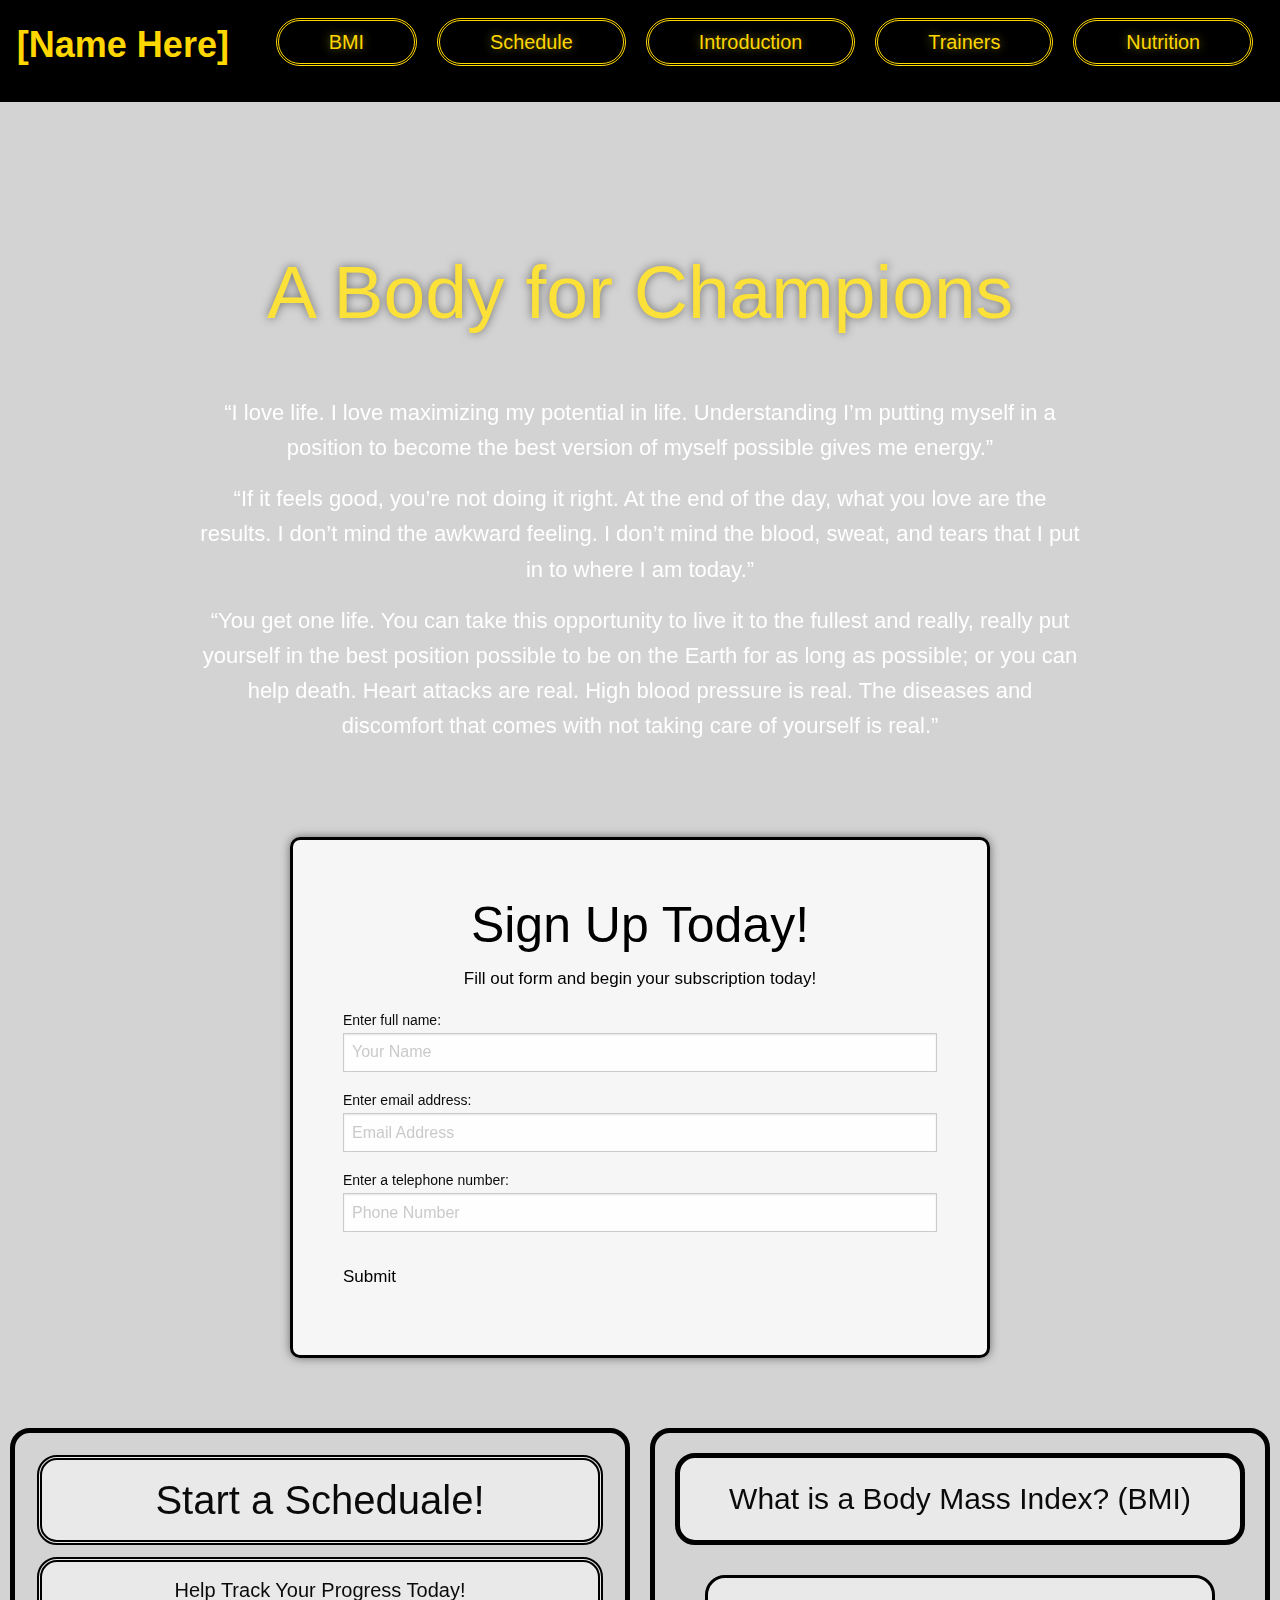
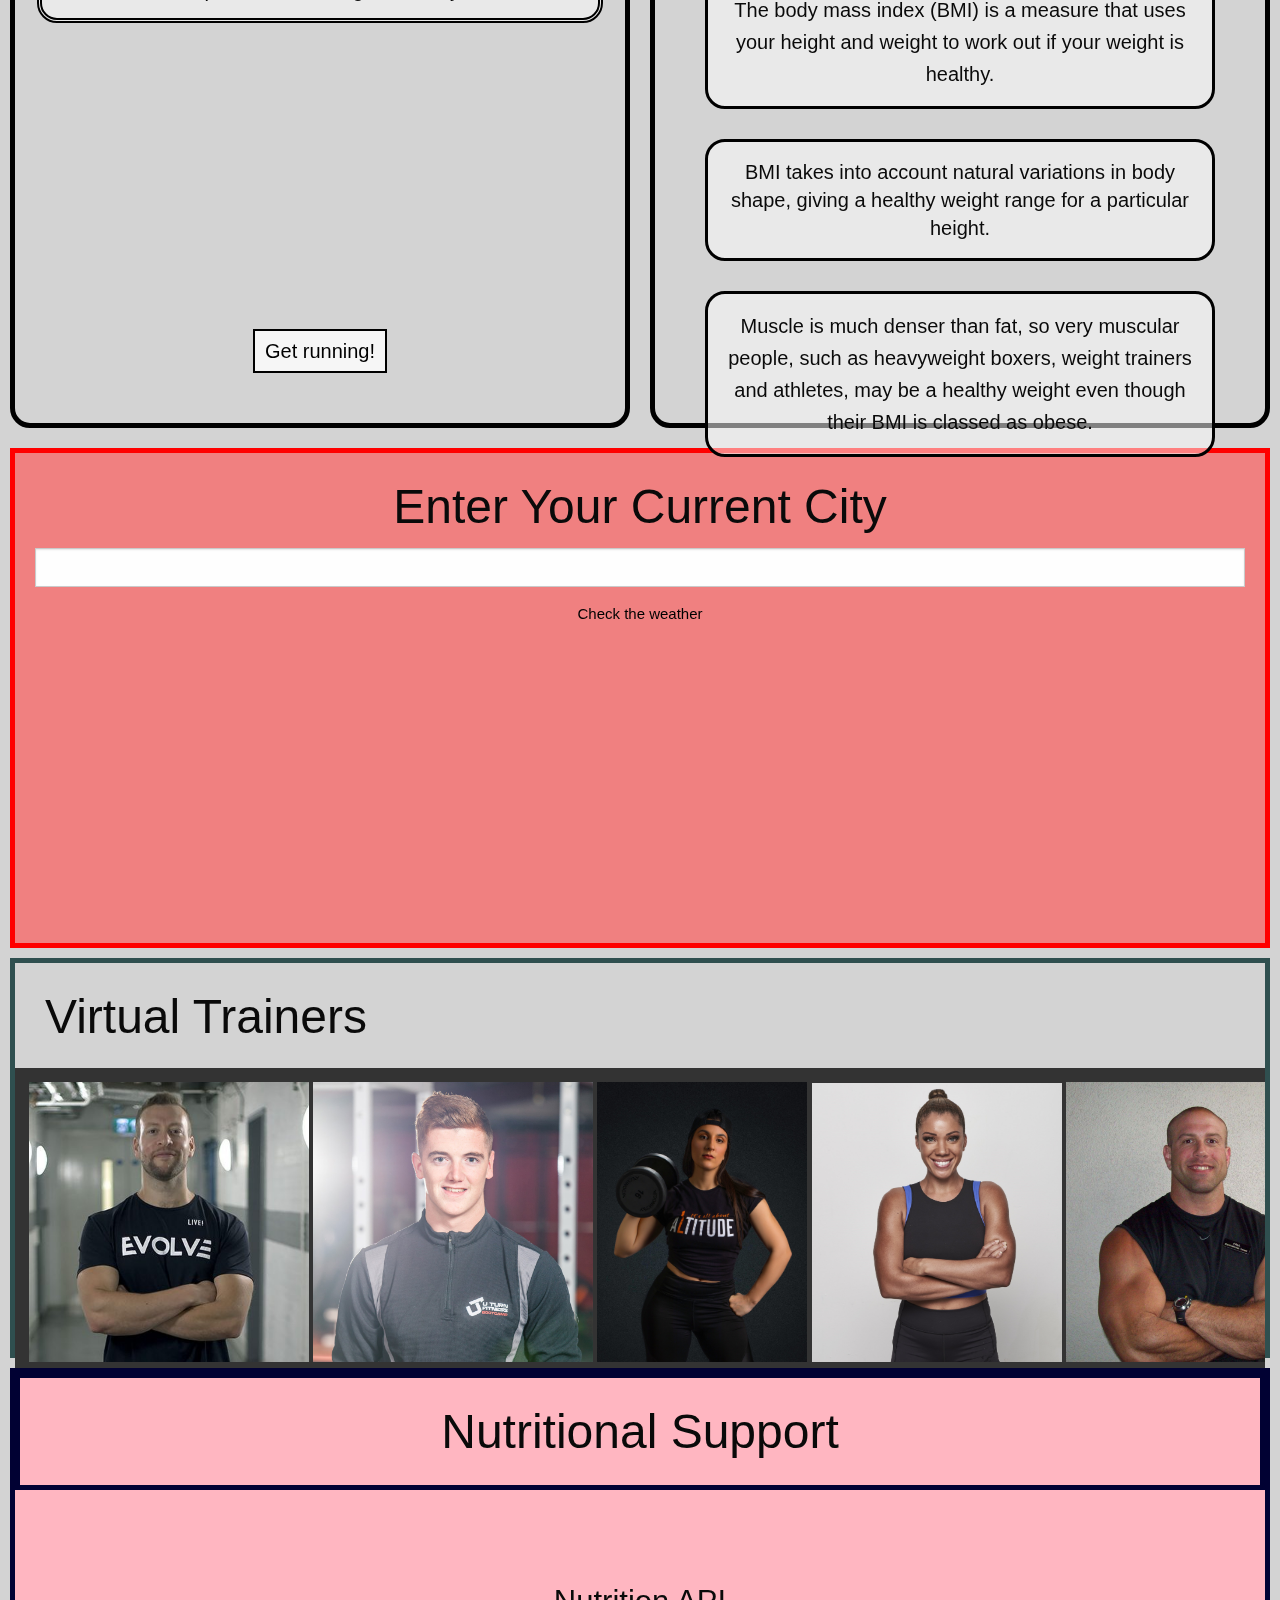
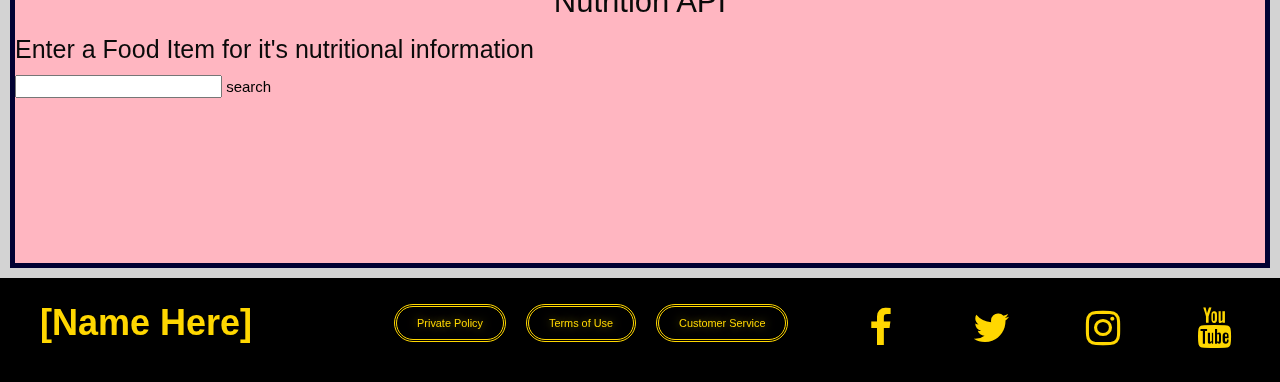
==== commit 2181c9a9: "Prototype" ====
--- a/index.html
+++ b/index.html
@@ -98,13 +98,16 @@
     </section>
   </section>
 
-  <section>
-    <section id="introduction">
-      <div class="introduction">
-       <p>First API</p>
-      </div>
-    </section>
-  </section>
+      <section>
+        <section>
+          <div class="introduction">
+            <h1>Enter Your Current City</h1>
+              <input type="text" id="currentCity">
+              <button id="checkWeather">Check the weather</button>
+              <div id="currentWeather"></div>
+          </div>
+        </section>
+      </section>
 
   <section>
     <section>
@@ -136,13 +139,17 @@
   </section>
 
   <section>
-    <section id="nutrition">
+    <section>
       <div class="nutritionOne">
         <h1> Nutritional Support </h1>
         <h3> Nutrition API </h3>
-      </div>
-    </section>
-  </section>
+        <form id="submitContainer">
+          <h4>Enter a Food Item for it's nutritional information</h4>
+          <input id="food">
+          <button id="search" type="submit">search</button>
+      </form>
+      </div>
+    </section>
   <!-- <h3 class="trackHeader">Save your stats to help track your progress</h3>
     <p>What it your Name?</p>
     <input type="text" id="userName">
@@ -184,13 +191,13 @@
     </div>
   </footer>
 
-
-  <script src="./assets/js/vendor/foundation.js"></script>
-  <script src="./assets/js/vendor/foundation.min.js"></script>
-  <script src="./assets/js/vendor/jquery.js"></script>
-  <script src="./assets/js/vendor/what-input.js"></script>
-  <script src="./assets/js/app.js"></script>
-  <script src="./assets/js/script.js"></script>
+    <script src="./assets/js/vendor/foundation.js"></script>
+    <script src="./assets/js/vendor/foundation.min.js"></script>
+    <script src="./assets/js/vendor/jquery.js"></script>
+    <script src="./assets/js/vendor/what-input.js"></script>
+    <script src="./assets/js/app.js"></script>
+    <script src="./assets/js/script.js"></script>
+    <script src="./assets/js/nutritionJs.js"></script>
 </body>
 
 </html>--- a/assets/css/app.css
+++ b/assets/css/app.css
@@ -160,7 +160,7 @@
     text-align: center; 
     height: 600px;
     width: 400px;
-    background-image:url(https://images.fineartamerica.com/images-medium-large/gold-background-tom-gowanlock.jpg);
+    background-image:url(https://images.unsplash.com/photo-1545873509-33e944ca7655?ixlib=rb-1.2.1&ixid=MnwxMjA3fDB8MHxzZWFyY2h8MXx8Z29sZCUyMGJhY2tncm91bmR8ZW58MHx8MHx8&w=1000&q=80);
     flex: auto;
     vertical-align: top;
     border-radius: 20px;
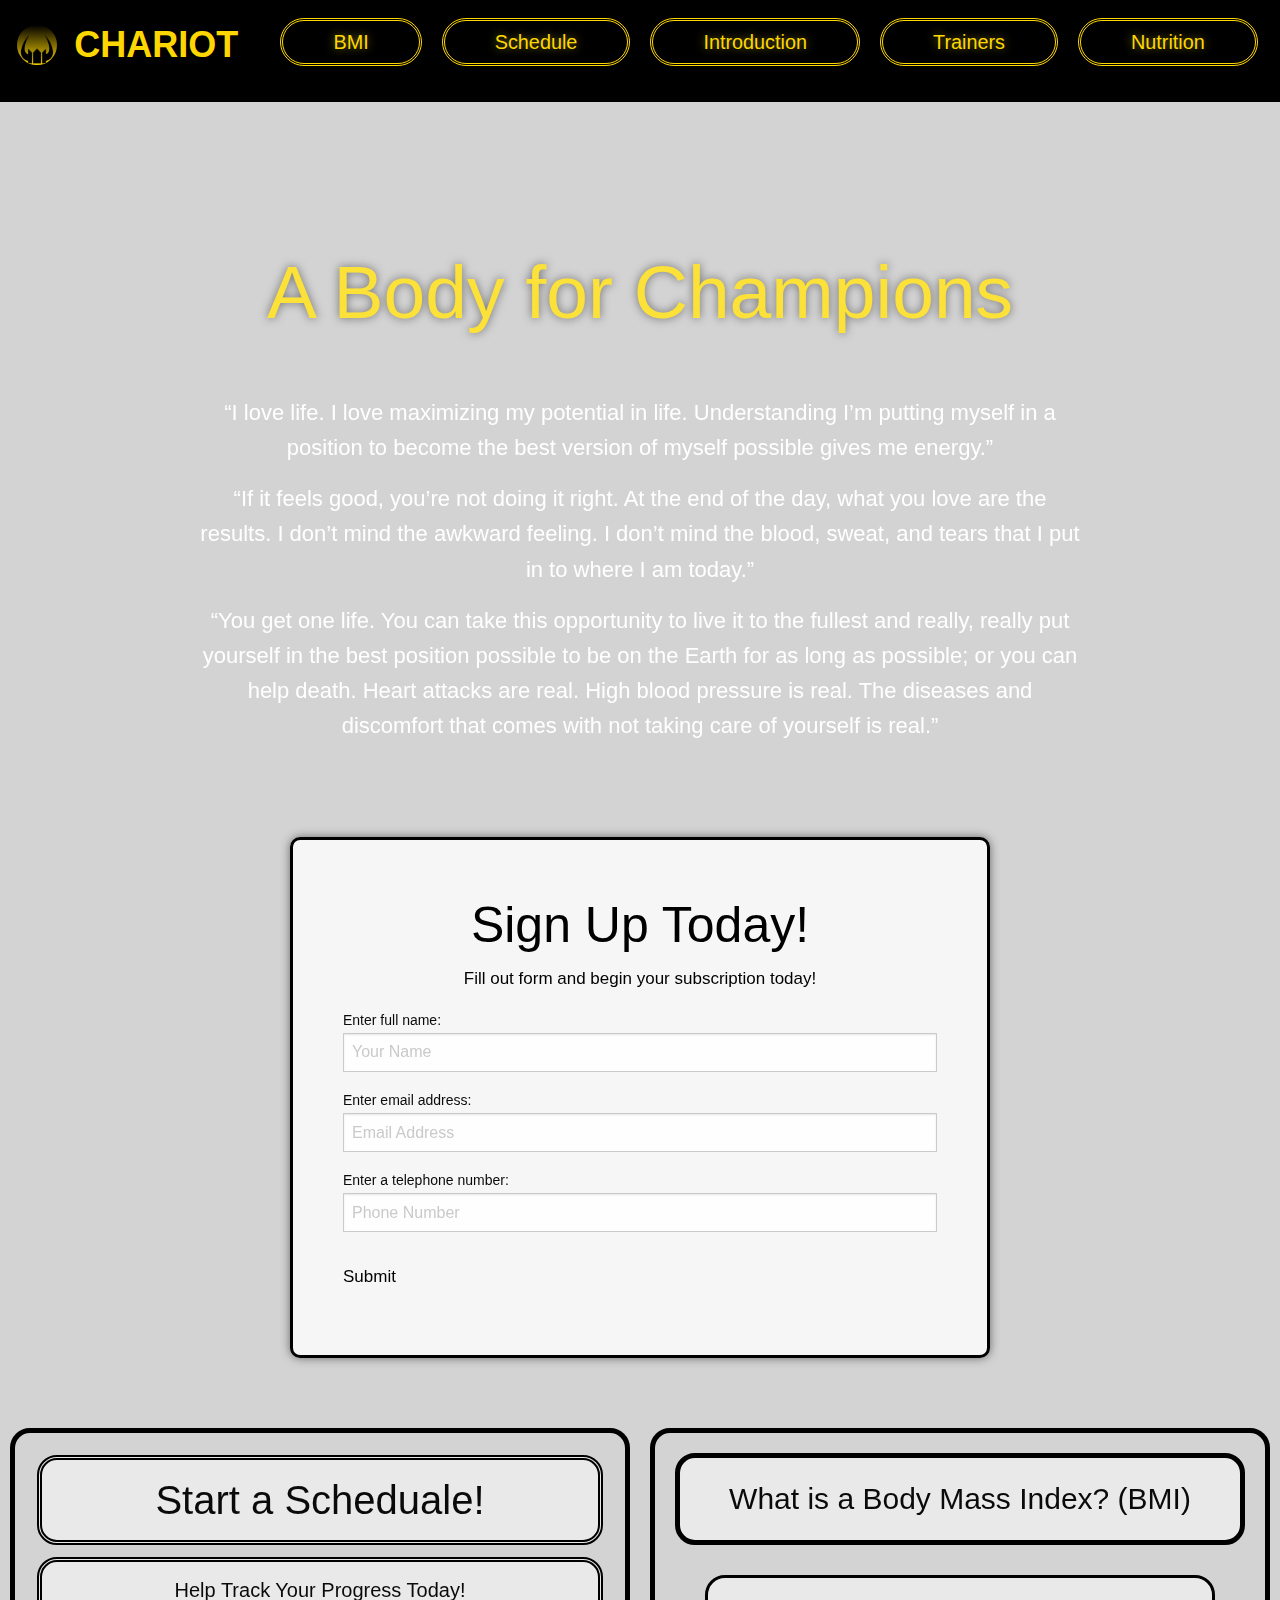
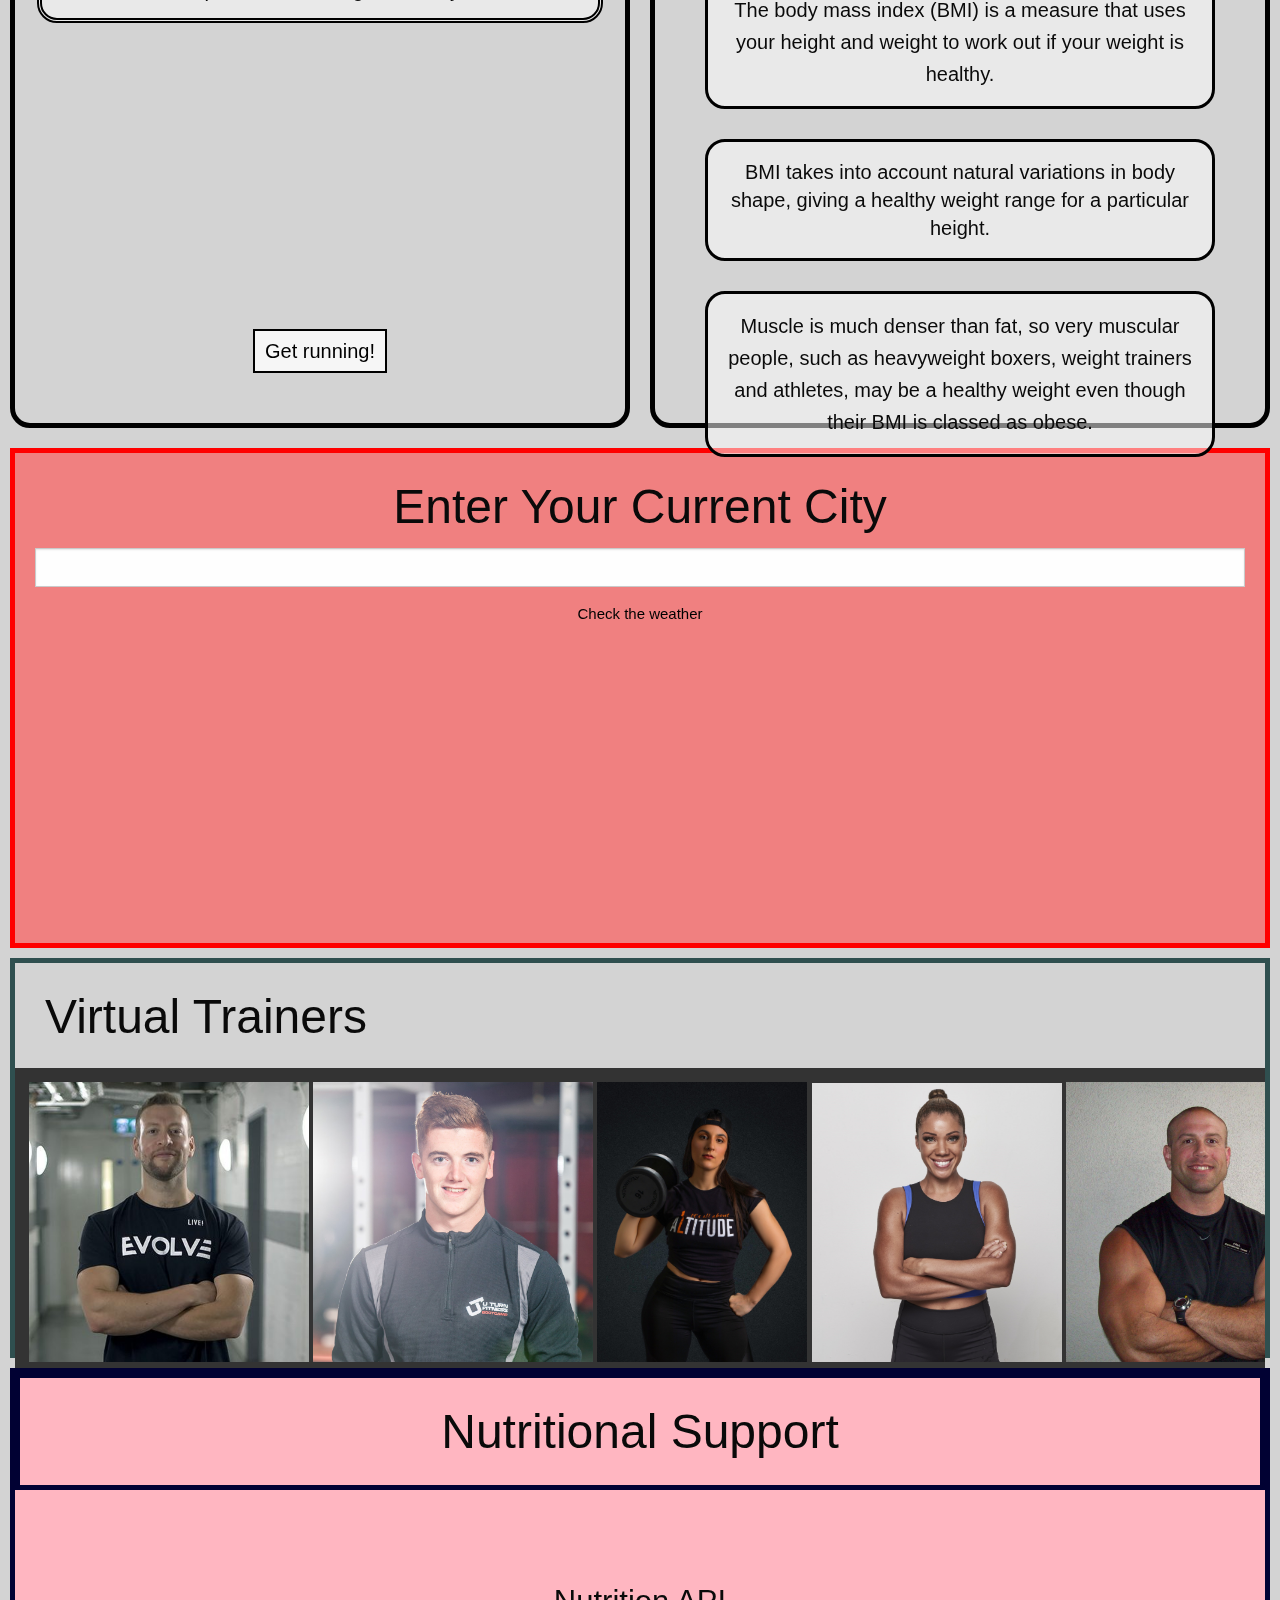
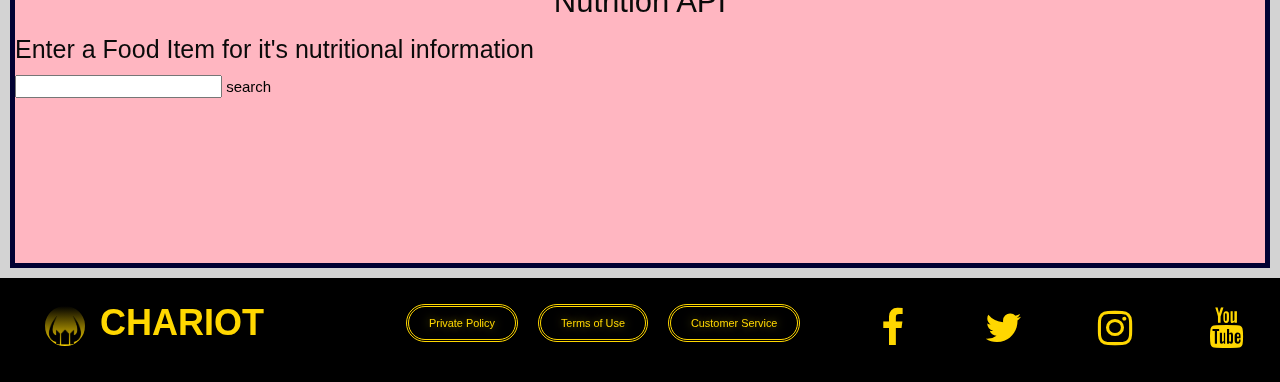
==== commit 09105473: "Draft Extra" ====
--- a/index.html
+++ b/index.html
@@ -13,8 +13,9 @@
 
 <body class="body">
   <header>
+    <img src="Logo1+.png" class="logo">
     <h1>
-      <a href="">[Name Here]</a>
+      <a href="">CHARIOT</a>
     </h1>
     <nav>
       <ul>
@@ -167,7 +168,8 @@
 
   <footer>
     <h1>
-      <a href="">[Name Here]</a>
+      <img src="Logo1+.png" class="logo">
+      <a href="">CHARIOT</a>
     </h1>
     <nav>
       <ul>
--- a/assets/css/app.css
+++ b/assets/css/app.css
@@ -63,6 +63,15 @@
     border-color: -internal-light-dark(rgb(118, 118, 118), rgb(133, 133, 133));
     border-image: initial;
 
+}
+
+.logo {
+  border: 5px solid black;
+  background-image:linear-gradient(black, gold);
+  border-radius: 100px;
+  height: 50px;
+  width: 50px;
+  justify-content: left;
 }
 
 .body {
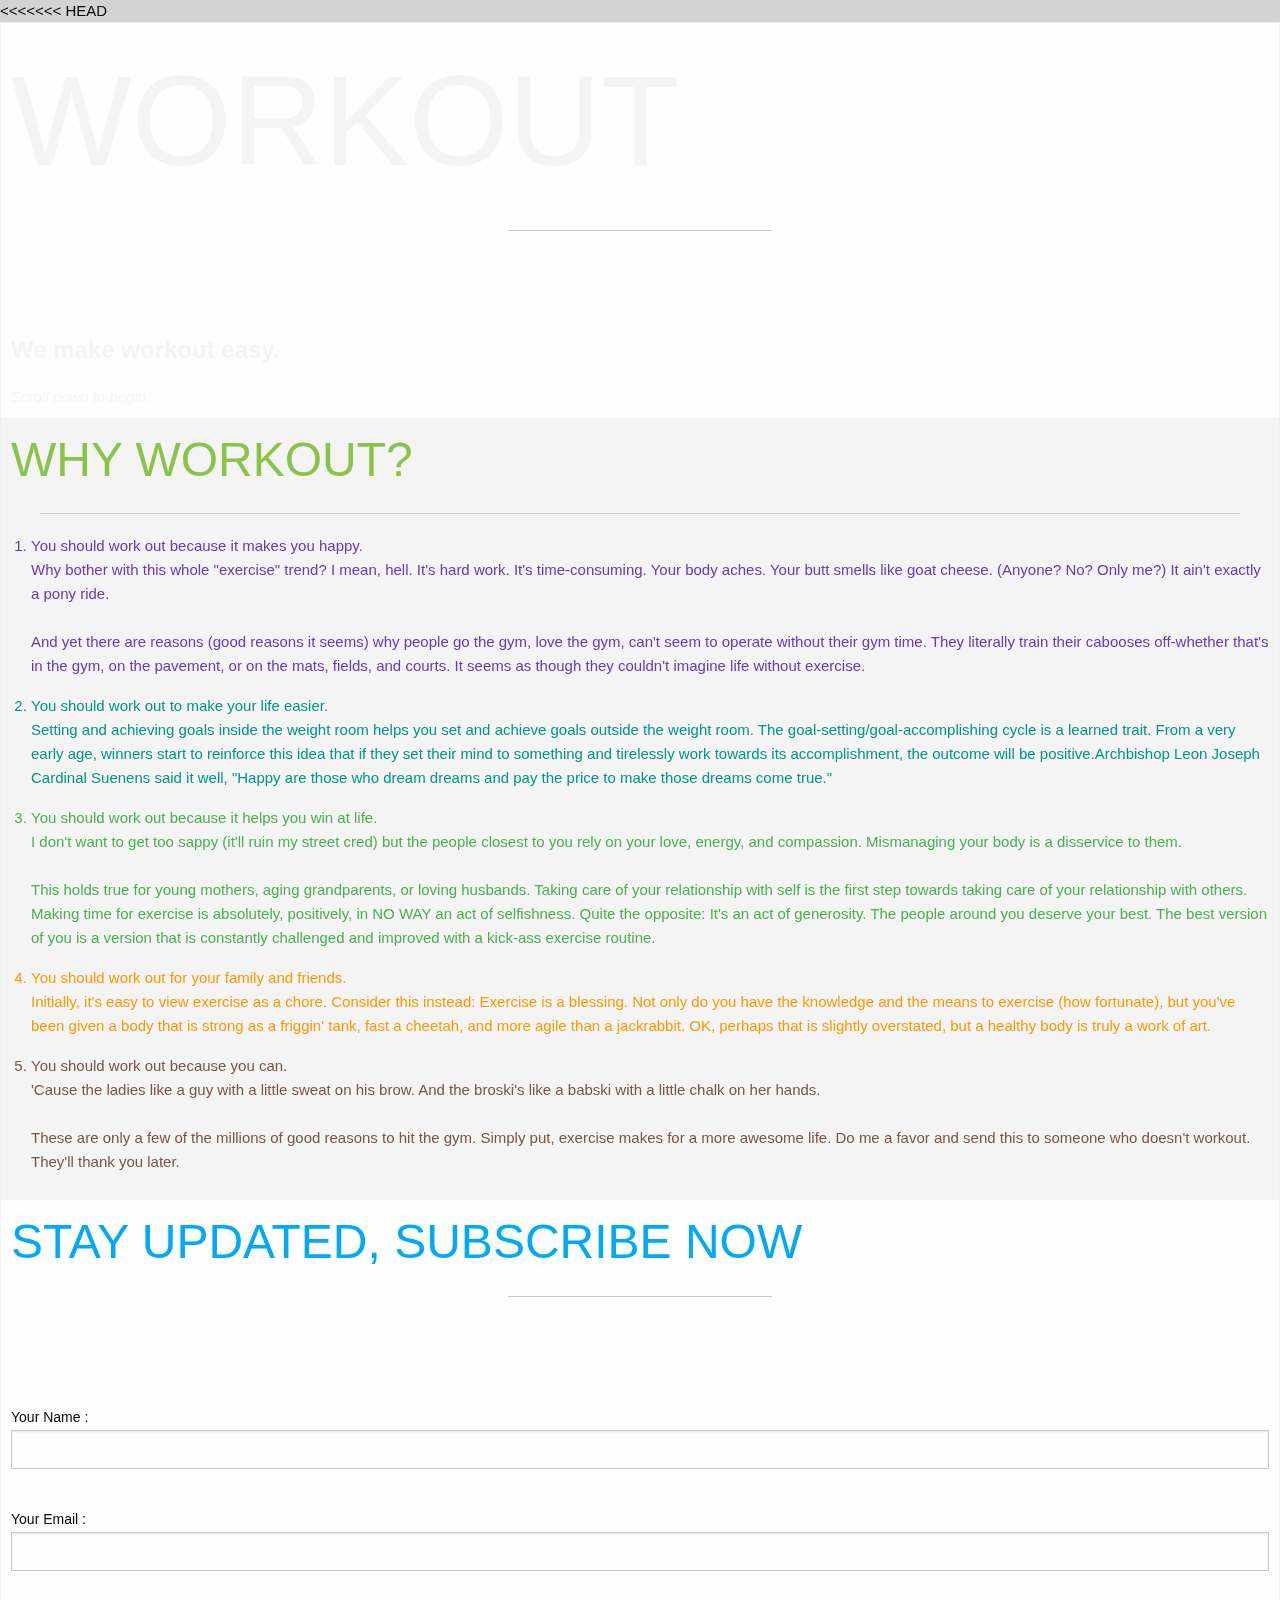
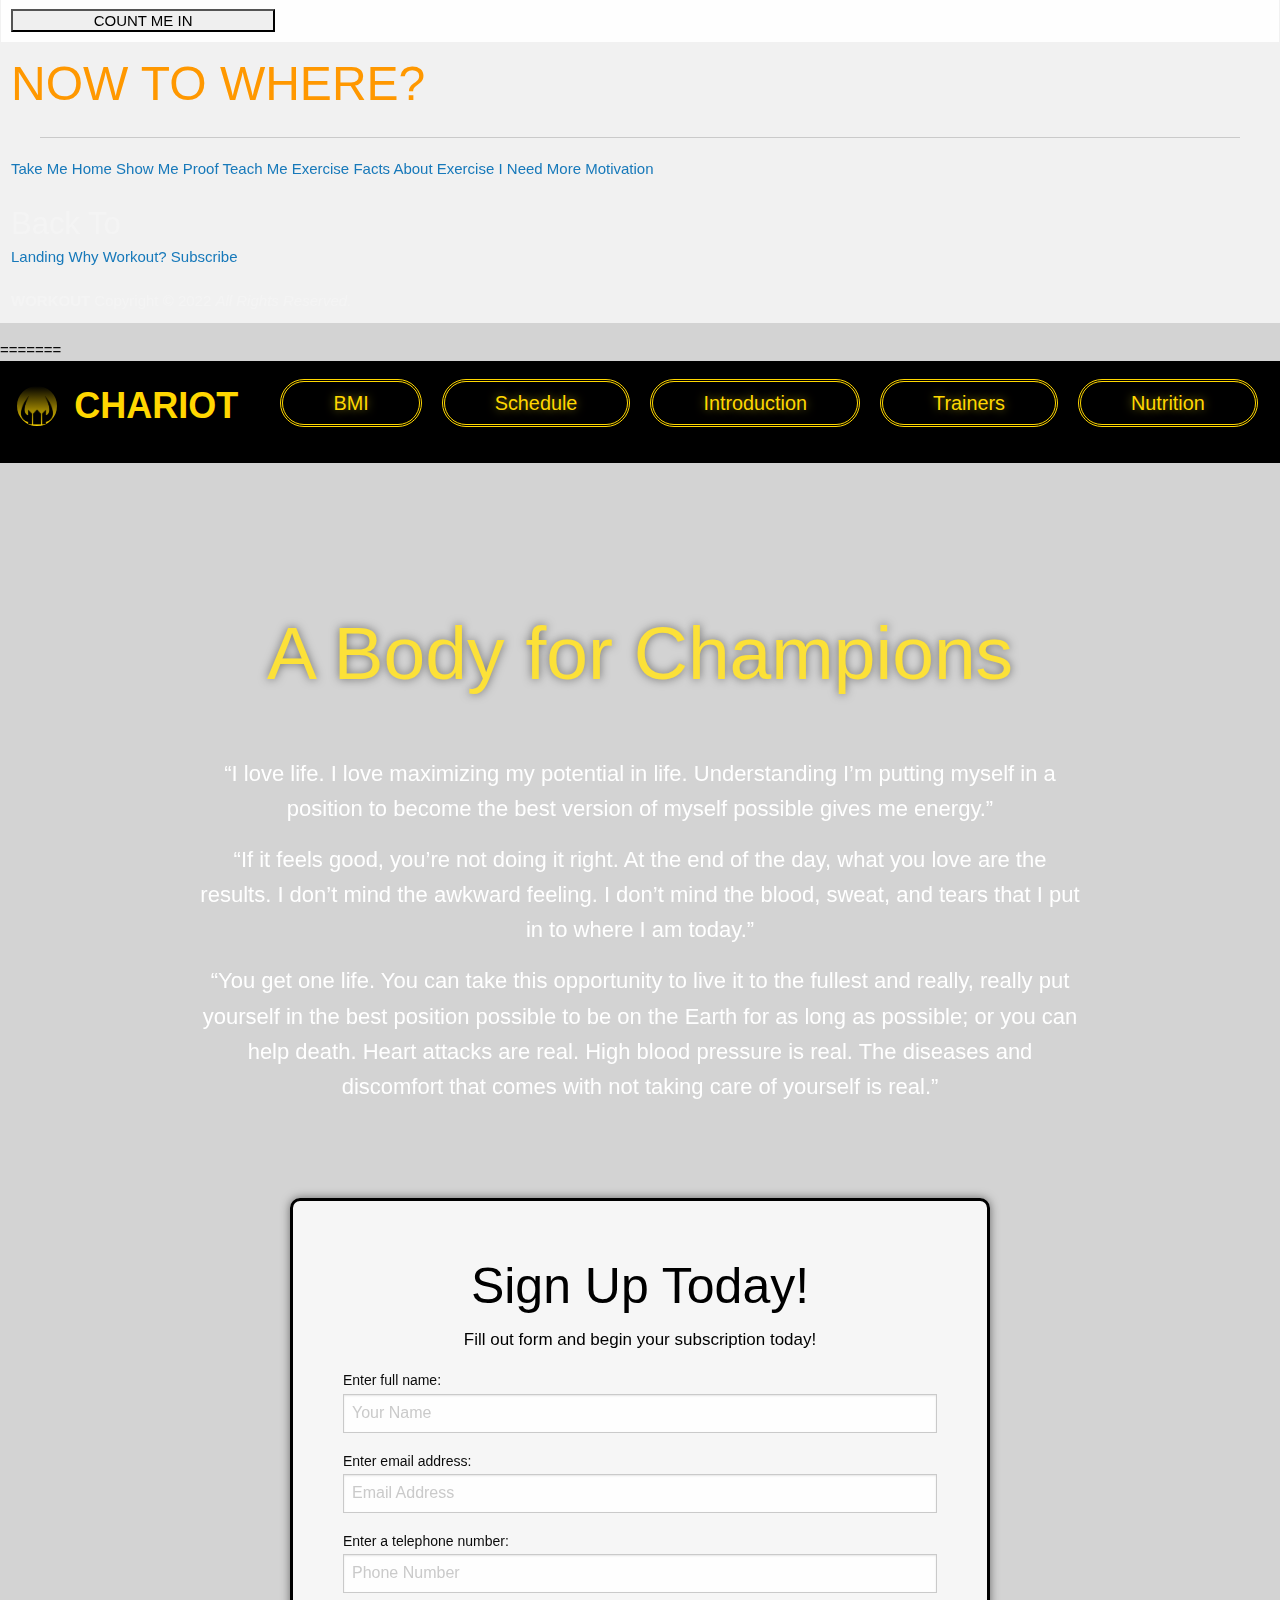
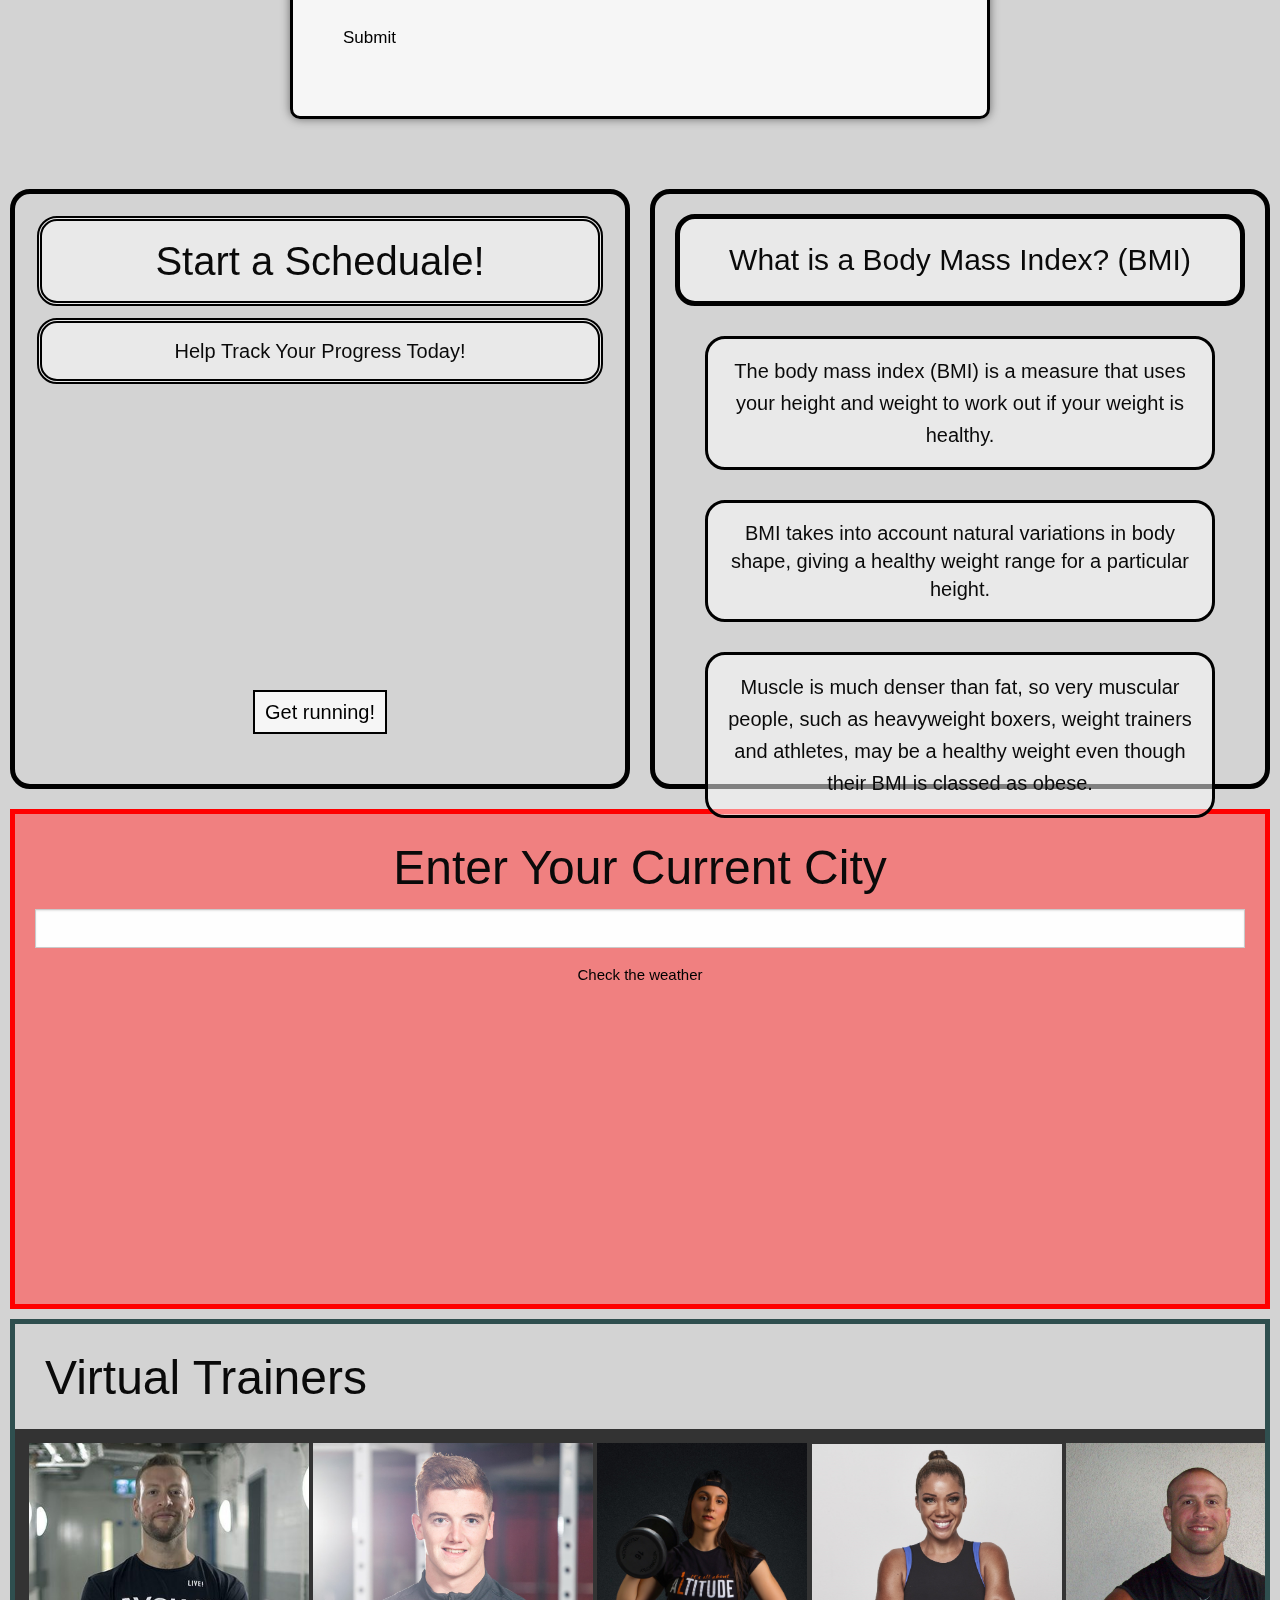
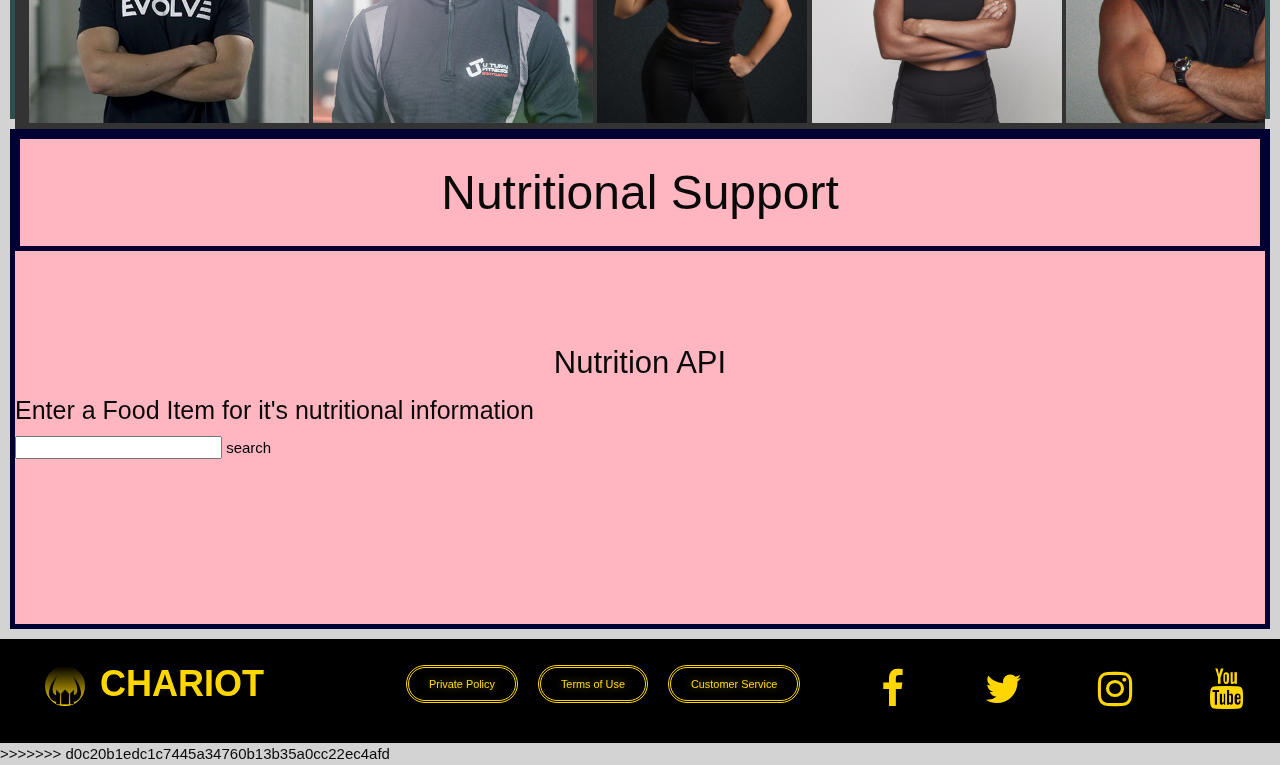
==== commit a3dea55d: "added nutritionn" ====
--- a/index.html
+++ b/index.html
@@ -2,6 +2,169 @@
 <html lang="en">
 
 <head>
+<<<<<<< HEAD
+    <meta charset="UTF-8">
+    <meta http-equiv="X-UA-Compatible" content="IE=edge">
+    <meta name="viewport" content="width=device-width, initial-scale=1.0">
+    <title>Group-project-1</title>
+    <link rel="stylesheet" href="./assets/css/style.css">
+    <style>
+        #Submit {
+            width: 21%;
+            cursor: pointer;
+        }
+
+        #Submit:hover {
+            border-color: #03A9F4;
+        }
+
+        label {
+            color: #81D4FA;
+        }
+    </style>
+</head>
+<body>
+<table id="MainBody" valign="middle" align="center" cellpadding="0" cellspacing="0" border="0">
+    <tbody>
+    <tr>
+        <td id="Landing" class="ContentBody" style="color: #F4F4F4;background-image: url('HeroOne.jpg');">
+            <h1 id="Logo" style="font-size: 128px;">WORKOUT</h1>
+            <hr style="width: 21%">
+            <br>
+            <br>
+            <br>
+            <br>
+            <b style="font-size: 24px">We make workout easy.</b>
+            <br>
+            <br>
+            <i>Scroll down to begin.</i>
+        </td>
+    </tr>
+    <tr>
+        <td id="WhyWorkout" class="ContentBody" style="background-color: #F4F4F4">
+            <h1 style="color: #8BC34A;">WHY WORKOUT?</h1>
+            <hr>
+            <ol>
+                <li style="color: #673AB7;">
+                    You should work out because it makes you happy.
+                    <p>
+                        Why bother with this whole "exercise" trend? I mean, hell. It's hard work. It's time-consuming.
+                        Your
+                        body aches. Your butt smells like goat cheese. (Anyone? No? Only me?) It ain't exactly a pony
+                        ride.
+                        <br>
+                        <br>
+                        And yet there are reasons (good reasons it seems) why people go the gym, love the gym, can't
+                        seem to
+                        operate without their gym time. They literally train their cabooses off-whether that's in the
+                        gym,
+                        on the pavement, or on the mats, fields, and courts. It seems as though they couldn't imagine
+                        life
+                        without exercise.
+                    </p>
+                </li>
+                <li style="color: #009688;">
+                    You should work out to make your life easier.
+                    <p>
+                        Setting and achieving goals inside the weight room helps you set and achieve goals outside the
+                        weight room. The goal-setting/goal-accomplishing cycle is a learned trait. From a very early
+                        age,
+                        winners start to reinforce this idea that if they set their mind to something and tirelessly
+                        work
+                        towards its accomplishment, the outcome will be positive.Archbishop Leon Joseph Cardinal Suenens
+                        said it well, "Happy are those who dream dreams and pay the price to make those dreams come
+                        true."
+                    </p>
+                </li>
+                <li style="color: #4CAF50;">
+                    You should work out because it helps you win at life.
+                    <p>
+                        I don't want to get too sappy (it'll ruin my street cred) but the people closest to you rely on
+                        your
+                        love, energy, and compassion. Mismanaging your body is a disservice to them.
+                        <br>
+                        <br>
+                        This holds true for young mothers, aging grandparents, or loving husbands. Taking care of your
+                        relationship with self is the first step towards taking care of your relationship with others.
+                        Making time for exercise is absolutely, positively, in NO WAY an act of selfishness. Quite the
+                        opposite: It's an act of generosity. The people around you deserve your best. The best version
+                        of
+                        you is a version that is constantly challenged and improved with a kick-ass exercise routine.
+                    </p>
+                </li>
+                <li style="color:#FF9800;">
+                    You should work out for your family and friends.
+                    <p>
+                        Initially, it's easy to view exercise as a chore. Consider this instead: Exercise is a blessing.
+                        Not
+                        only do you have the knowledge and the means to exercise (how fortunate), but you've been given
+                        a
+                        body that is strong as a friggin' tank, fast a cheetah, and more agile than a jackrabbit. OK,
+                        perhaps that is slightly overstated, but a healthy body is truly a work of art.
+                    </p>
+                </li>
+                <li style="color: #795548;">
+                    You should work out because you can.
+                    <p>
+                        'Cause the ladies like a guy with a little sweat on his brow. And the broski's like a babski
+                        with a
+                        little chalk on her hands.
+                        <br>
+                        <br>
+                        These are only a few of the millions of good reasons to hit the gym. Simply put, exercise makes
+                        for
+                        a more awesome life. Do me a favor and send this to someone who doesn't workout. They'll thank
+                        you
+                        later.
+                    </p>
+                </li>
+            </ol>
+        </td>
+    </tr>
+    <tr>
+        <td id="Subscribe" class="ContentBody" style="color: #F4F4F4;background-image: url('HeroTwo.jpg');">
+            <h1 style="color: #03A9F4">STAY UPDATED, SUBSCRIBE NOW</h1>
+            <hr style="width: 21%">
+            <br>
+            <br>
+            <br>
+            <br>
+            <form>
+                <label for="Name">Your Name : </label>
+                <input id="Name" type="text" spellcheck="false">
+                <br>
+                <label for="Email">Your Email : </label>
+                <input id="Email" type="email">
+                <br>
+                <input id="Submit" type="submit" value="COUNT ME IN">
+            </form>
+        </td>
+    </tr>
+    <tr>
+        <td id="Footer" class="ContentBody" style="color: #F4F4F4;">
+            <h1 style="color: #FF9800;">NOW TO WHERE?</h1>
+            <hr>
+            <a href="index.html">Take Me Home</a>
+            <a href="proof.html">Show Me Proof</a>
+            <a href="teach.html">Teach Me Exercise</a>
+            <a href="facts.html">Facts About Exercise</a>
+            <a href="motivation.html">I Need More Motivation</a>
+            <br>
+            <br>
+            <h3 style="margin: 0;">Back To</h3>
+            <a href="#Landing">Landing</a>
+            <a href="#WhyWorkout">Why Workout?</a>
+            <a href="#Subscribe">Subscribe</a>
+            <br>
+            <br>
+            <b>WORKOUT</b> Copyright &copy; 2022 <i>All Rights Reserved.</i>
+        </td>
+    </tr>
+    </tbody>
+</table>
+</body>
+<script type="text/javascript" src="./assets/js/script.js"></script>
+=======
   <meta charset="UTF-8">
   <meta http-equiv="X-UA-Compatible" content="IE=edge">
   <meta name="viewport" content="width=device-width, initial-scale=1.0">
@@ -202,4 +365,5 @@
     <script src="./assets/js/nutritionJs.js"></script>
 </body>
 
+>>>>>>> d0c20b1edc1c7445a34760b13b35a0cc22ec4afd
 </html>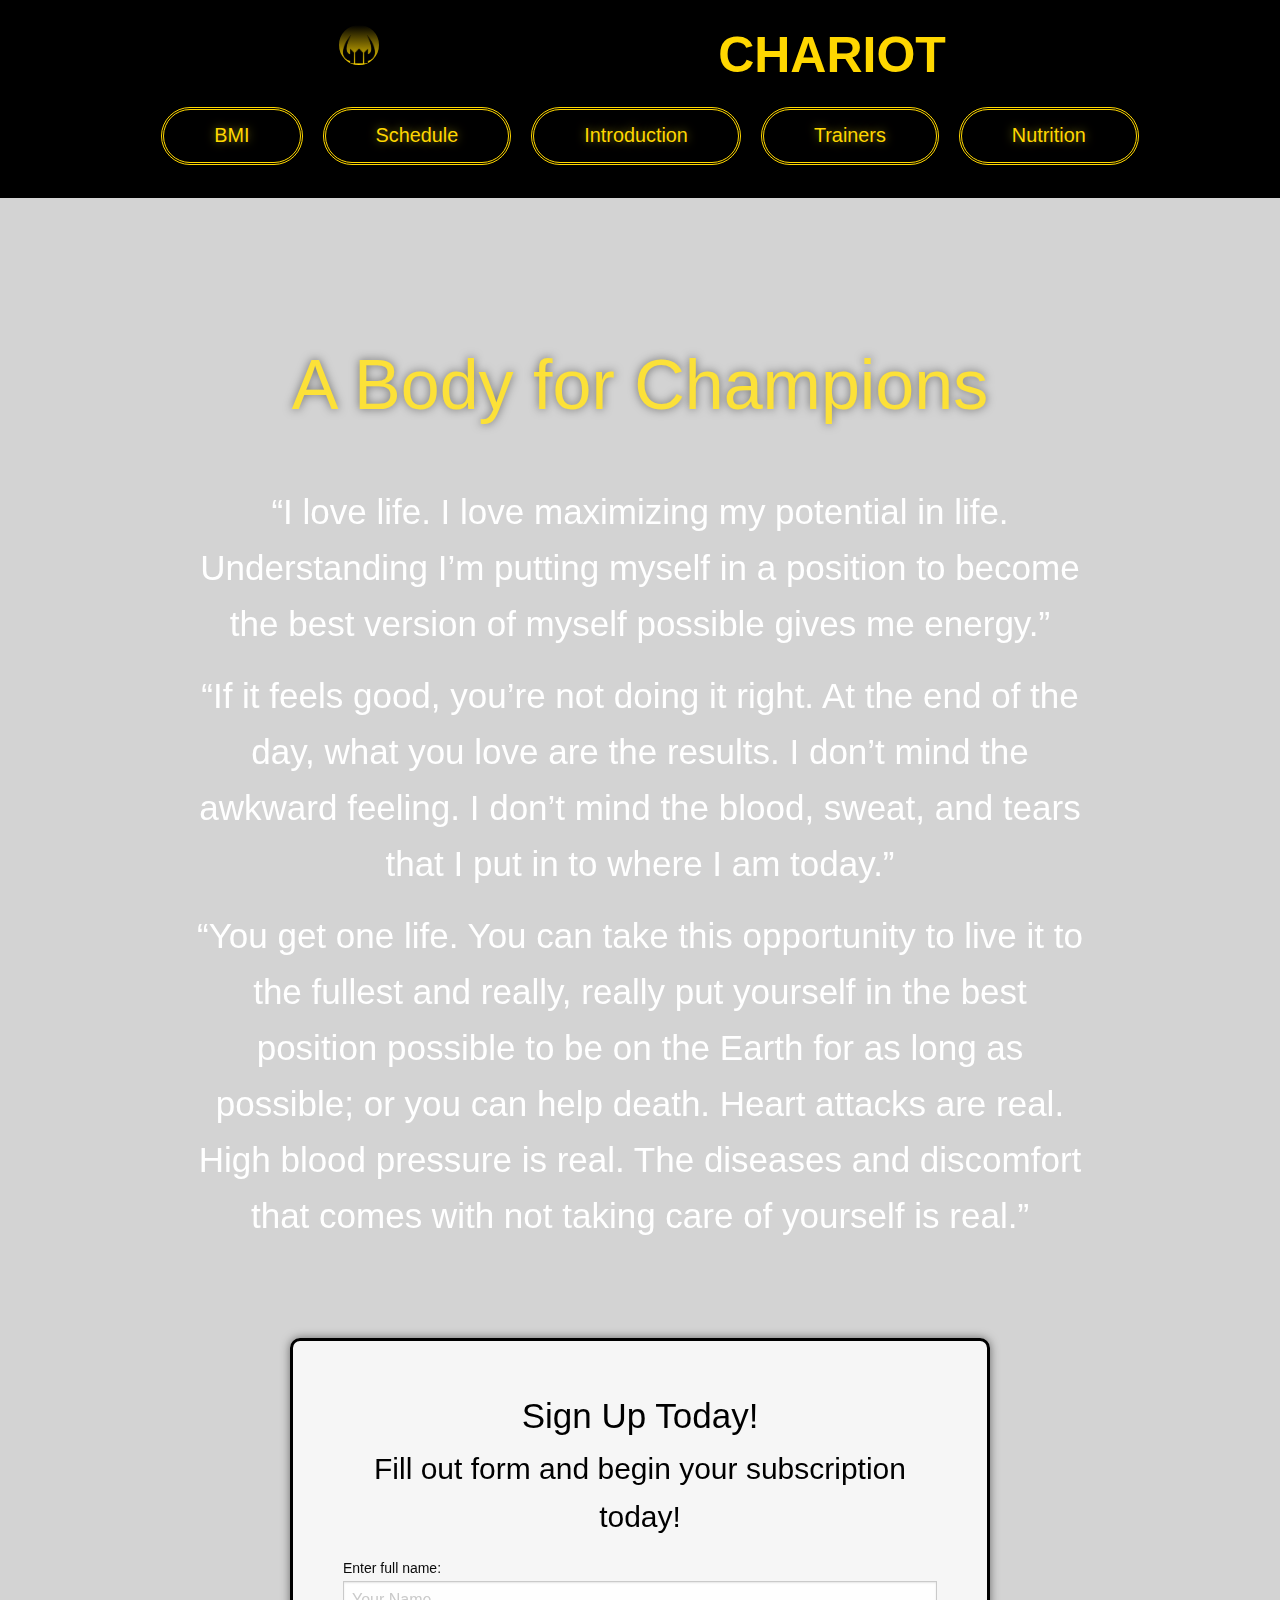
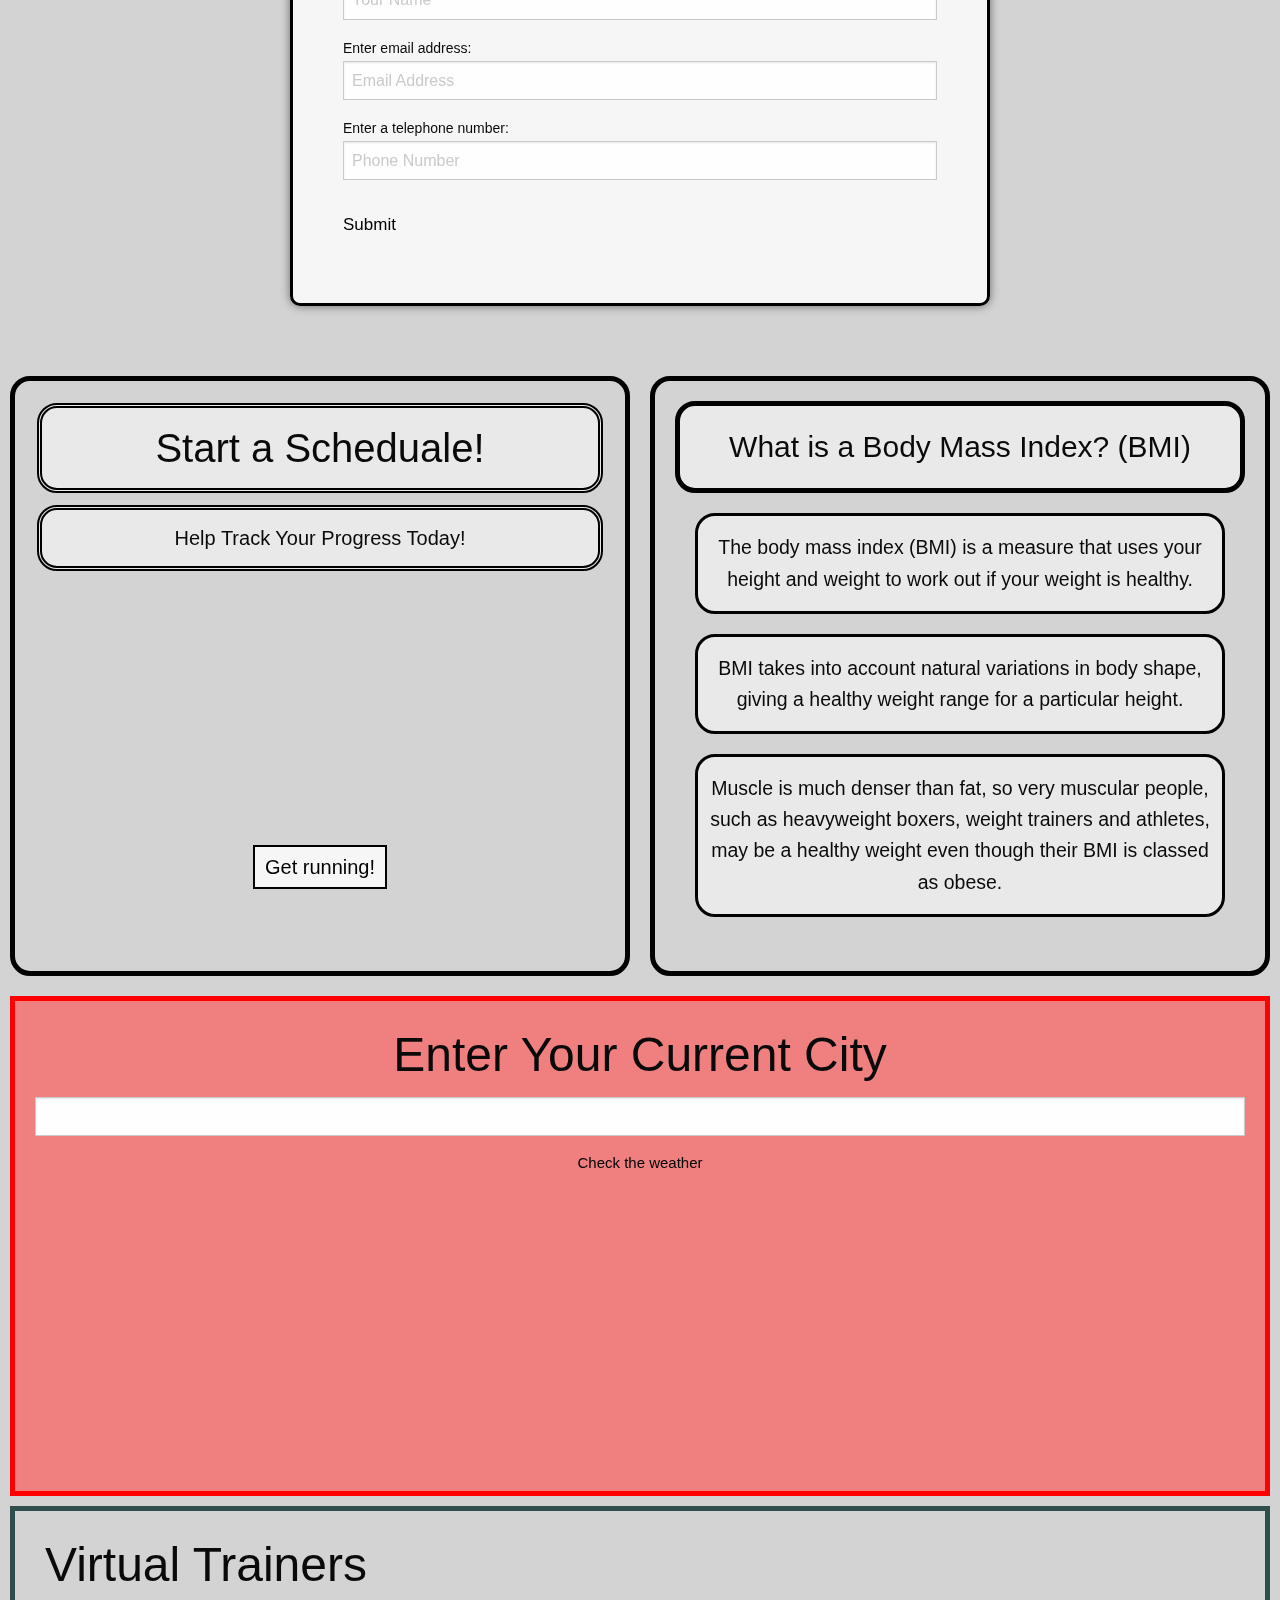
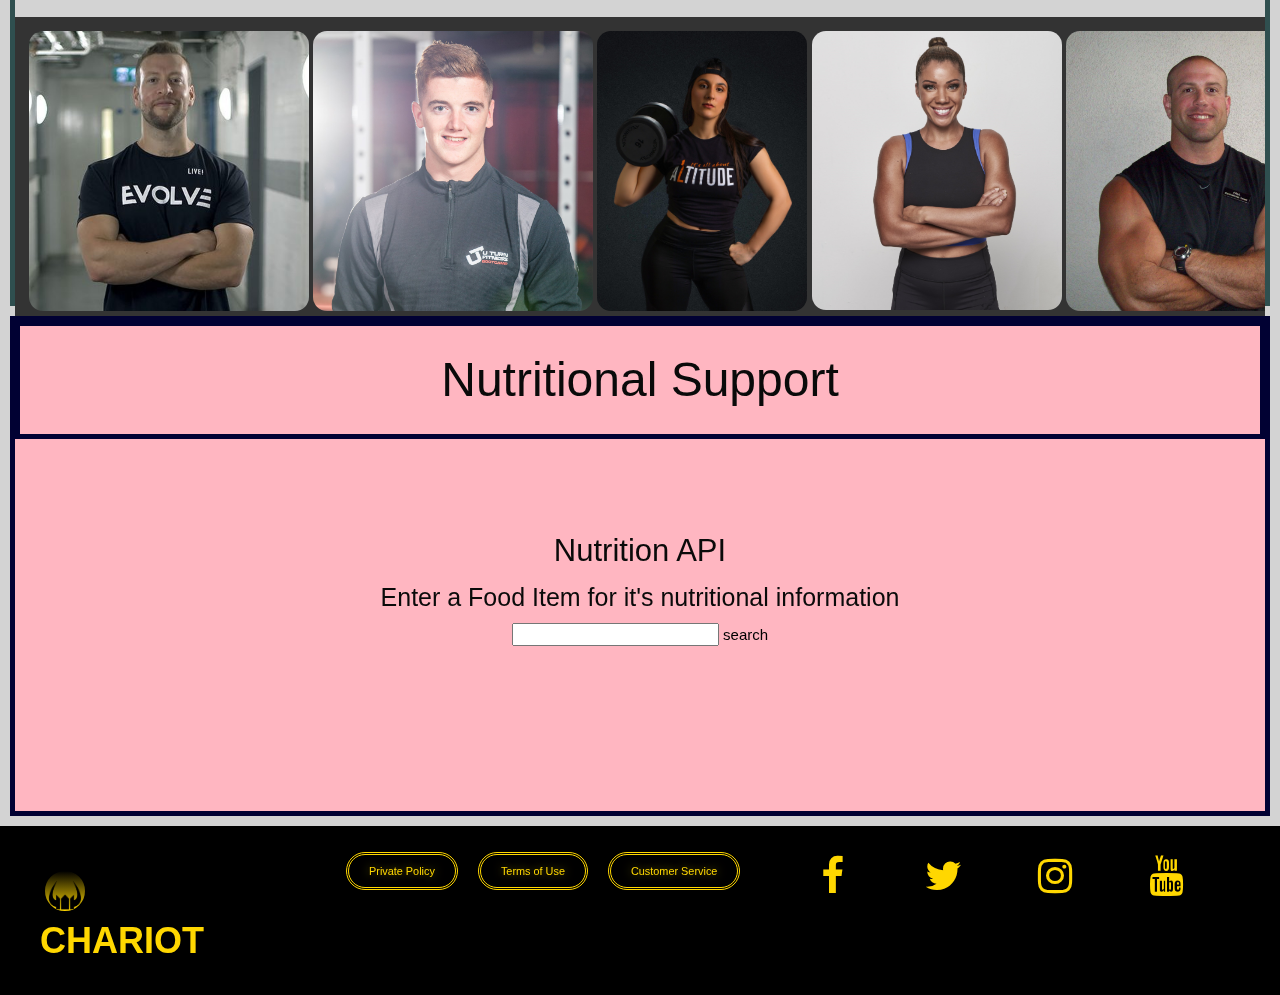
==== commit bba1e722: "fixed the responsiveness" ====
--- a/index.html
+++ b/index.html
@@ -2,173 +2,10 @@
 <html lang="en">
 
 <head>
-<<<<<<< HEAD
-    <meta charset="UTF-8">
-    <meta http-equiv="X-UA-Compatible" content="IE=edge">
-    <meta name="viewport" content="width=device-width, initial-scale=1.0">
-    <title>Group-project-1</title>
-    <link rel="stylesheet" href="./assets/css/style.css">
-    <style>
-        #Submit {
-            width: 21%;
-            cursor: pointer;
-        }
-
-        #Submit:hover {
-            border-color: #03A9F4;
-        }
-
-        label {
-            color: #81D4FA;
-        }
-    </style>
-</head>
-<body>
-<table id="MainBody" valign="middle" align="center" cellpadding="0" cellspacing="0" border="0">
-    <tbody>
-    <tr>
-        <td id="Landing" class="ContentBody" style="color: #F4F4F4;background-image: url('HeroOne.jpg');">
-            <h1 id="Logo" style="font-size: 128px;">WORKOUT</h1>
-            <hr style="width: 21%">
-            <br>
-            <br>
-            <br>
-            <br>
-            <b style="font-size: 24px">We make workout easy.</b>
-            <br>
-            <br>
-            <i>Scroll down to begin.</i>
-        </td>
-    </tr>
-    <tr>
-        <td id="WhyWorkout" class="ContentBody" style="background-color: #F4F4F4">
-            <h1 style="color: #8BC34A;">WHY WORKOUT?</h1>
-            <hr>
-            <ol>
-                <li style="color: #673AB7;">
-                    You should work out because it makes you happy.
-                    <p>
-                        Why bother with this whole "exercise" trend? I mean, hell. It's hard work. It's time-consuming.
-                        Your
-                        body aches. Your butt smells like goat cheese. (Anyone? No? Only me?) It ain't exactly a pony
-                        ride.
-                        <br>
-                        <br>
-                        And yet there are reasons (good reasons it seems) why people go the gym, love the gym, can't
-                        seem to
-                        operate without their gym time. They literally train their cabooses off-whether that's in the
-                        gym,
-                        on the pavement, or on the mats, fields, and courts. It seems as though they couldn't imagine
-                        life
-                        without exercise.
-                    </p>
-                </li>
-                <li style="color: #009688;">
-                    You should work out to make your life easier.
-                    <p>
-                        Setting and achieving goals inside the weight room helps you set and achieve goals outside the
-                        weight room. The goal-setting/goal-accomplishing cycle is a learned trait. From a very early
-                        age,
-                        winners start to reinforce this idea that if they set their mind to something and tirelessly
-                        work
-                        towards its accomplishment, the outcome will be positive.Archbishop Leon Joseph Cardinal Suenens
-                        said it well, "Happy are those who dream dreams and pay the price to make those dreams come
-                        true."
-                    </p>
-                </li>
-                <li style="color: #4CAF50;">
-                    You should work out because it helps you win at life.
-                    <p>
-                        I don't want to get too sappy (it'll ruin my street cred) but the people closest to you rely on
-                        your
-                        love, energy, and compassion. Mismanaging your body is a disservice to them.
-                        <br>
-                        <br>
-                        This holds true for young mothers, aging grandparents, or loving husbands. Taking care of your
-                        relationship with self is the first step towards taking care of your relationship with others.
-                        Making time for exercise is absolutely, positively, in NO WAY an act of selfishness. Quite the
-                        opposite: It's an act of generosity. The people around you deserve your best. The best version
-                        of
-                        you is a version that is constantly challenged and improved with a kick-ass exercise routine.
-                    </p>
-                </li>
-                <li style="color:#FF9800;">
-                    You should work out for your family and friends.
-                    <p>
-                        Initially, it's easy to view exercise as a chore. Consider this instead: Exercise is a blessing.
-                        Not
-                        only do you have the knowledge and the means to exercise (how fortunate), but you've been given
-                        a
-                        body that is strong as a friggin' tank, fast a cheetah, and more agile than a jackrabbit. OK,
-                        perhaps that is slightly overstated, but a healthy body is truly a work of art.
-                    </p>
-                </li>
-                <li style="color: #795548;">
-                    You should work out because you can.
-                    <p>
-                        'Cause the ladies like a guy with a little sweat on his brow. And the broski's like a babski
-                        with a
-                        little chalk on her hands.
-                        <br>
-                        <br>
-                        These are only a few of the millions of good reasons to hit the gym. Simply put, exercise makes
-                        for
-                        a more awesome life. Do me a favor and send this to someone who doesn't workout. They'll thank
-                        you
-                        later.
-                    </p>
-                </li>
-            </ol>
-        </td>
-    </tr>
-    <tr>
-        <td id="Subscribe" class="ContentBody" style="color: #F4F4F4;background-image: url('HeroTwo.jpg');">
-            <h1 style="color: #03A9F4">STAY UPDATED, SUBSCRIBE NOW</h1>
-            <hr style="width: 21%">
-            <br>
-            <br>
-            <br>
-            <br>
-            <form>
-                <label for="Name">Your Name : </label>
-                <input id="Name" type="text" spellcheck="false">
-                <br>
-                <label for="Email">Your Email : </label>
-                <input id="Email" type="email">
-                <br>
-                <input id="Submit" type="submit" value="COUNT ME IN">
-            </form>
-        </td>
-    </tr>
-    <tr>
-        <td id="Footer" class="ContentBody" style="color: #F4F4F4;">
-            <h1 style="color: #FF9800;">NOW TO WHERE?</h1>
-            <hr>
-            <a href="index.html">Take Me Home</a>
-            <a href="proof.html">Show Me Proof</a>
-            <a href="teach.html">Teach Me Exercise</a>
-            <a href="facts.html">Facts About Exercise</a>
-            <a href="motivation.html">I Need More Motivation</a>
-            <br>
-            <br>
-            <h3 style="margin: 0;">Back To</h3>
-            <a href="#Landing">Landing</a>
-            <a href="#WhyWorkout">Why Workout?</a>
-            <a href="#Subscribe">Subscribe</a>
-            <br>
-            <br>
-            <b>WORKOUT</b> Copyright &copy; 2022 <i>All Rights Reserved.</i>
-        </td>
-    </tr>
-    </tbody>
-</table>
-</body>
-<script type="text/javascript" src="./assets/js/script.js"></script>
-=======
   <meta charset="UTF-8">
   <meta http-equiv="X-UA-Compatible" content="IE=edge">
   <meta name="viewport" content="width=device-width, initial-scale=1.0">
-  <title>Group-project-1</title>
+  <title>Chariot Fitness</title>
   <link rel="stylesheet" href="./assets/css/app.css">
   <link rel="stylesheet" href="./assets/css/foundation.css">
   <link rel="stylesheet" href="./assets/css/foundation.min.css">
@@ -178,7 +15,7 @@
   <header>
     <img src="Logo1+.png" class="logo">
     <h1>
-      <a href="">CHARIOT</a>
+      <a href="" class="chariot">CHARIOT</a>
     </h1>
     <nav>
       <ul>
@@ -186,7 +23,7 @@
           <a href="#bmi">BMI</a>
         </li>
         <li>
-          <a href="#schedule">Schedule</a>
+          <a href="./schedule.html">Schedule</a>
         </li>
         <li>
           <a href="#introduction">Introduction</a>
@@ -245,8 +82,8 @@
       <div class="statsTest" id="schedule">
         <h2> Start a Scheduale!</h2>
         <p> Help Track Your Progress Today!</p>
-        <iframe width="460" height="260" src="https://www.youtube.com/embed/5iHQDUvR_vc" title="YouTube video player"
-          frameborder="0"
+        <iframe class="statVideo" width="460" height="260" src="https://www.youtube.com/embed/5iHQDUvR_vc"
+          title="YouTube video player" frameborder="0"
           allow="accelerometer; autoplay; clipboard-write; encrypted-media; gyroscope; picture-in-picture"
           allowfullscreen></iframe>
         <button type="submit" class="btnStat">
@@ -255,23 +92,26 @@
       </div>
       <div class="bmi" id="bmi">
         <h2>What is a Body Mass Index? (BMI)</h2>
-        <p> The body mass index (BMI) is a measure that uses your height and weight to work out if your weight is healthy.</p>
-        <h6>BMI takes into account natural variations in body shape, giving a healthy weight range for a particular height.</h6>
-        <p> Muscle is much denser than fat, so very muscular people, such as heavyweight boxers, weight trainers and athletes, may be a healthy weight even though their BMI is classed as obese.</p>
+        <p> The body mass index (BMI) is a measure that uses your height and weight to work out if your weight is
+          healthy.</p>
+        <p>BMI takes into account natural variations in body shape, giving a healthy weight range for a particular
+          height.</p>
+        <p> Muscle is much denser than fat, so very muscular people, such as heavyweight boxers, weight trainers and
+          athletes, may be a healthy weight even though their BMI is classed as obese.</p>
       </div>
     </section>
   </section>
 
-      <section>
-        <section>
-          <div class="introduction">
-            <h1>Enter Your Current City</h1>
-              <input type="text" id="currentCity">
-              <button id="checkWeather">Check the weather</button>
-              <div id="currentWeather"></div>
-          </div>
-        </section>
-      </section>
+  <section>
+    <section>
+      <div class="introduction">
+        <h1>Enter Your Current City</h1>
+        <input type="text" id="currentCity">
+        <button id="checkWeather">Check the weather</button>
+        <div id="currentWeather"></div>
+      </div>
+    </section>
+  </section>
 
   <section>
     <section>
@@ -279,7 +119,8 @@
         <h1> Virtual Trainers </h1>
         <section id="trainerScroll">
           <div class="trainerImages">
-            <img src="CoachOne.jpg" width="280" height="280" class="tabsTitle is-active" href="#panel1" aria-selected="true">
+            <img src="CoachOne.jpg" width="280" height="280" class="tabsTitle is-active" href="#panel1"
+              aria-selected="true">
             <img src="CoachTwo.jpg" width="280" height="280" class="tabsTitle" href="#panel2">
             <img src="CoachThree.jpg" width="210" height="210" class="tabsTitle" href="#panel3">
             <img src="CoachFour.jpg" width="250" height="250" class="tabsTitle" href="#panel4">
@@ -288,16 +129,6 @@
             <img src="CoachSeven.jpg" width="280" height="280" class="tabsTitle" href="#panel7">
           </div>
         </section>
-        <!-- <div>
-          <ul class="tabs" data-tabs id="example-tabs">
-            <li class="tabs-title is-active"><a href="#panel1" aria-selected="true">Tab 1</a></li>
-            <li class="tabs-title"><a href="#panel2">Tab 2</a></li>
-            <li class="tabs-title"><a href="#panel3">Tab 3</a></li>
-            <li class="tabs-title"><a href="#panel4">Tab 4</a></li>
-            <li class="tabs-title"><a href="#panel5">Tab 5</a></li>
-            <li class="tabs-title"><a href="#panel6">Tab 6</a></li>
-          </ul>
-        </div> -->
       </div>
     </section>
   </section>
@@ -311,50 +142,37 @@
           <h4>Enter a Food Item for it's nutritional information</h4>
           <input id="food">
           <button id="search" type="submit">search</button>
-      </form>
+        </form>
       </div>
     </section>
-  <!-- <h3 class="trackHeader">Save your stats to help track your progress</h3>
-    <p>What it your Name?</p>
-    <input type="text" id="userName">
-    <p>What is your current weight?</p>
-    <input type="text" id="userWeight">
-    <p>What is your current bodyfat %?</p>
-    <input type="text" id="userBodyfat">
-    <button id="saveCurrent" class="Btn">Save</button>
-    <h3>Set your goals</h3>
-    <p>What is your weight goal?</p>
-    <input type="text" id="weightGoal">
-    <p>What is your bodyfat % goal?</p>
-    <input type="text" id="bodyfatGoal">
-    <button id="saveGoals" class="Btn">Set your goals</button> -->
 
-  <footer>
-    <h1>
-      <img src="Logo1+.png" class="logo">
-      <a href="">CHARIOT</a>
-    </h1>
-    <nav>
-      <ul>
-        <li>
-          <a href="#policy">Private Policy</a>
-        </li>
-        <li>
-          <a href="#terms">Terms of Use</a>
-        </li>
-        <li>
-          <a href="#service">Customer Service</a>
-        </li>
-      </ul>
-    </nav>
-    <div>
-      <link rel="stylesheet" href="https://cdnjs.cloudflare.com/ajax/libs/font-awesome/4.7.0/css/font-awesome.min.css">
-      <a href="https://facebook.com" class="fa fa-facebook"></a>
-      <a href="https://twitter.com" class="fa fa-twitter"></a>
-      <a href="https://instagram.com" class="fa fa-instagram"></a>
-      <a href="https://youtube.com" class="fa fa-youtube"></a>
-    </div>
-  </footer>
+    <footer>
+      <h1>
+        <img src="Logo1+.png" class="logo">
+        <a href="">CHARIOT</a>
+      </h1>
+      <nav>
+        <ul>
+          <li>
+            <a href="#policy">Private Policy</a>
+          </li>
+          <li>
+            <a href="#terms">Terms of Use</a>
+          </li>
+          <li>
+            <a href="#service">Customer Service</a>
+          </li>
+        </ul>
+      </nav>
+      <div>
+        <link rel="stylesheet"
+          href="https://cdnjs.cloudflare.com/ajax/libs/font-awesome/4.7.0/css/font-awesome.min.css">
+        <a href="https://facebook.com" class="fa fa-facebook"></a>
+        <a href="https://twitter.com" class="fa fa-twitter"></a>
+        <a href="https://instagram.com" class="fa fa-instagram"></a>
+        <a href="https://youtube.com" class="fa fa-youtube"></a>
+      </div>
+    </footer>
 
     <script src="./assets/js/vendor/foundation.js"></script>
     <script src="./assets/js/vendor/foundation.min.js"></script>
@@ -365,5 +183,4 @@
     <script src="./assets/js/nutritionJs.js"></script>
 </body>
 
->>>>>>> d0c20b1edc1c7445a34760b13b35a0cc22ec4afd
 </html>--- a/assets/css/app.css
+++ b/assets/css/app.css
@@ -4,14 +4,13 @@
 }
 
 header {
-    padding: 20px 0px;
     background-color: #000000;
     display: flex;
     justify-content:space-evenly;
     flex-wrap: wrap;
-    position: -webkit-sticky;
     position: sticky;
     top: 0;
+    width: 100%;
   }
 
   header h1 {
@@ -48,6 +47,7 @@
     border-radius: 30px;
     border-color: #ffd700;
     border-style: double;
+    display: flex;
   }
 
   header nav ul li a:hover {
@@ -71,7 +71,17 @@
   border-radius: 100px;
   height: 50px;
   width: 50px;
+  margin-top: 20px;
   justify-content: left;
+  flex-direction: row;
+  display: flex;
+}
+
+.chariot {
+  justify-content: left;
+  flex-direction: row;
+  display: flex;
+  margin-top: 20px;
 }
 
 .body {
@@ -89,7 +99,6 @@
     background-image: url(https://www.muscleandfitness.com/wp-content/uploads/2019/07/Hands-Clapping-Chaulk-Kettlebell.jpg?quality=86&strip=all);
     padding: 60px;
     background-size: cover;
-    background-position: center;
     display: flex;
     justify-content: center;
     flex-wrap: wrap;
@@ -247,21 +256,6 @@
     font-family: 'Franklin Gothic Medium', 'Arial Narrow', Arial, sans-serif;
     border-radius: 20px;
 }
-
-.bmi h6 {
-    border: 3px solid black;
-    background: rgba(255, 255, 255, 0.5);
-    font-size: 20px;
-    margin: 30px;
-    text-align: right;
-    padding-top: 16px;
-    padding-bottom: 16px;
-    padding-left: 8px;
-    padding-right: 8px;
-    text-align: center;
-    font-family: 'Franklin Gothic Medium', 'Arial Narrow', Arial, sans-serif;
-    border-radius: 20px;
-}
 /* End of Stats & BMI */
 
 /* Start of API 1 */
@@ -299,6 +293,10 @@
     width: auto;
 }
 
+.tabsTitle {
+  border-radius: 14px;
+}
+
 #trainerScroll {
     background-color: #333;
     overflow: auto;
@@ -319,6 +317,7 @@
     background-color: lightpink;
     margin: 10px;
     height: 500px;
+    text-align: center;
 }
 
 .nutritionOne h1 {
@@ -398,4 +397,408 @@
     text-align: center;
     text-decoration: none;
     font-size: larger;
-  }+  }
+
+  /* End of Footer */
+
+  /* Start of Schedule */
+  .scheduleMain {
+    border: 5px solid #333;
+    background-image: url(https://wallpaperaccess.com/full/834264.jpg);
+  }
+
+ .scheduleBody {
+  text-align: center;
+  border: 5px solid #000000;
+  background-color:rgba(255, 255, 255, 0.9);
+  border-radius: 50px;
+  margin: 10px;
+  }
+
+@media screen and (min-width: 0px) {
+  .bmi h2 {
+    font-size: 5px;
+  }
+  .bmi p {
+    font-size: 6.2px;
+    margin: 7px;
+  }
+  .hero-form h3 {
+    font-size: 20px;
+  }
+  .hero-form p {
+    font-size: 15px;
+  }
+  .hero-cta p {
+    font-size: 12px;
+  }
+}
+@media screen and (min-width: 320px) {
+  .bmi h2 {
+    font-size: 5px;
+  }
+  .bmi p {
+    font-size: 8px;
+    margin: 7px;
+  }
+  .hero-form h3 {
+    font-size: 20px;
+  }
+  .hero-form p {
+    font-size: 15px;
+  }
+  .hero-cta p {
+    font-size: 12px;
+  }
+  .chariot {
+    font-size: 25px;
+  }
+}
+@media screen and (min-width: 330px) {
+  .bmi h2 {
+    font-size: 6px;
+  }
+  .bmi p {
+    font-size: 8.5px;
+    margin: 7px;
+  }
+}
+@media screen and (max-width: 352px) {
+  .statVideo {
+    max-width: 100%;
+    height: auto;
+  }
+  .statsTest h2 {
+    font-size: 10px;
+  }
+  .statsTest p {
+    font-size: 7px;
+  }
+  .hero-form {
+    width: auto;
+    height: auto;
+  }
+  .btnStat {
+    font-size: 10px;
+  }
+  .hero-cta h2 {
+    font-size: 30px;
+    margin-bottom: 40px;
+  }
+  .bmi {
+    padding: 10px;
+  }
+  header nav ul li a {
+    padding: 5px 25px;
+    margin: 3px;
+  }
+  header nav ul {
+    justify-content: center;
+  }
+}
+@media screen and (max-width: 384px) and (min-width: 353px) {
+  .statVideo {
+    max-width: 100%;
+    height: auto;
+  }
+  .statsTest h2 {
+    font-size: 15px;
+  }
+  .statsTest p {
+    font-size: 10px;
+  }
+  .hero-form {
+    width: auto;
+    height: auto;
+  }
+  .btnStat {
+    font-size: 10px;
+  }
+  .hero-cta h2 {
+    font-size: 40px;
+    margin-bottom: 50px;
+  }
+  .bmi {
+    padding: 10px;
+  }
+  header nav ul li a {
+    padding: 7px 30px;
+    margin: 5px;
+  }
+  header nav ul {
+    justify-content: center;
+  }
+}
+@media screen and (min-width: 371px) {
+  .bmi h2 {
+    font-size: 8px;
+  }
+  .bmi p {
+    font-size: 8.5px;
+    margin: 9px;
+  }
+  .hero-cta p {
+    font-size: 16px;
+  }
+  .chariot {
+    font-size: 30px;
+  }
+}
+@media screen and (max-width: 488px) and (min-width: 384px) {
+  .statVideo {
+    max-width: 100%;
+    height: auto;
+  }
+  .statsTest h2 {
+    font-size: 20px;
+  }
+  .statsTest p {
+    font-size: 15px;
+  }
+  .hero-form {
+    width: auto;
+    height: auto;
+  }
+  .hero-cta h2 {
+    font-size: 40px;
+    margin-bottom: 50px;
+  }
+  .bmi h2 {
+    font-size: 8px;
+  }
+  .bmi p {
+    font-size: 9.5px;
+    margin: 9px;
+  }
+  .bmi {
+    padding: 10px;
+  }
+  header nav ul li a {
+    padding: 7px 20px;
+    margin: 2px;
+  }
+  header nav ul {
+    justify-content: center;
+  }
+}
+@media screen and (min-width: 418px) {
+  .bmi p {
+    font-size: 10.5px;
+    margin: 9px;
+  }
+}
+@media screen and (min-width: 488px) {
+  .bmi h2 {
+    font-size: 9px;
+  }
+  .bmi p {
+    font-size: 11px;
+    margin: 11px;
+  }
+  .hero-form h3 {
+    font-size: 25px;
+  }
+  .hero-form p {
+    font-size: 20px;
+  }
+  .hero-cta h2 {
+    font-size: 50px;
+    margin-bottom: 50px;
+  }
+}
+@media screen and (max-width: 639px) and (min-width: 488px) {
+  .statVideo {
+    max-width: 100%;
+    height: auto;
+  }
+  .statsTest h2 {
+    font-size: 25px;
+  }
+  .statsTest p {
+    font-size: 20px;
+  }
+  .hero-form {
+    width: auto;
+    height: auto;
+  }
+  header nav ul li a {
+    padding: 7px 25px;
+    margin: 2px;
+  }
+  header nav ul {
+    justify-content: center;
+  }
+}
+@media screen and (min-width: 640px) {
+  .bmi h2 {
+    font-size: 12px;
+  }
+  .bmi p {
+    font-size: 13px;
+    margin: 13px;
+  }
+  .hero-form h3 {
+    font-size: 30px;
+  }
+  .hero-form p {
+    font-size: 25px;
+  }
+  .hero-cta p {
+    font-size: 20px;
+  }
+  .chariot {
+    font-size: 40px;
+  }
+}
+@media screen and (min-width: 686px) {
+  .bmi h2 {
+    font-size: 15px;
+  }
+  .bmi p {
+    font-size: 14px;
+    margin: 15px;
+  }
+}
+@media screen and (max-width: 874px) and (min-width: 640px) {
+  .statVideo {
+    max-width: fit-content;
+    height: auto;
+  }
+  .statsTest h2 {
+    font-size: 30px;
+  }
+  .statsTest p {
+    font-size: 20px;
+  }
+  .hero-form {
+    width: auto;
+    height: auto;
+  }
+  header nav ul li a {
+    padding: 8px 35px;
+    margin: 3px;
+  }
+  header nav ul {
+    justify-content: center;
+  }
+}
+@media screen and (min-width: 843px) {
+  .bmi h2 {
+    font-size: 21px;
+  }
+  .bmi p {
+    font-size: 16px;
+    margin: 16px;
+  }
+  .statVideo {
+    width: 90%;
+    height: 40%;
+  }
+  .hero-cta h2 {
+    font-size: 40px;
+    margin-bottom: 50px;
+  }
+  .hero-cta h2 {
+    font-size: 60px;
+    margin-bottom: 50px;
+  }
+  .hero-cta p {
+    font-size: 30px;
+  }
+  .chariot {
+    font-size: 50px;
+  }
+}
+@media screen and (min-width: 887px) {
+  .bmi h2 {
+    font-size: 23px;
+  }
+  .bmi p {
+    font-size: 17px;
+    margin: 17px;
+  }
+}
+@media screen and (max-width: 911px) and (min-width: 875px) {
+  header nav ul li a {
+    padding: 10px 50px;
+    margin: 5px;
+  }
+  header nav ul {
+    justify-content: center;
+  }
+}
+@media screen and (min-width: 1058px) {
+  .bmi h2 {
+    font-size: 29px;
+}
+.bmi p {
+    font-size: 18px;
+    margin: 18px;
+  }
+  .hero-form h3 {
+    font-size: 35px;
+  }
+  .hero-form p {
+    font-size: 30px;
+  }
+}
+@media screen and (min-width: 1169px) {
+  .bmi h2 {
+    font-size: 29px;
+}
+.bmi p {
+    font-size: 19px;
+    margin: 18px;
+  }
+  .hero-cta h2 {
+    font-size: 70px;
+    margin-bottom: 50px;
+  }
+  .hero-cta p {
+    font-size: 35px;
+  }
+}
+@media screen and (min-width: 1217px) {
+.bmi h2 {
+    font-size: 30px;
+}
+.bmi p {
+    font-size: 19.5px;
+    margin: 20px;
+  }
+}
+@media screen and (min-width: 1361px) {
+  .bmi h2 {
+    font-size: 33px;
+}
+.bmi p {
+    font-size: 21px;
+    margin: 20px;
+  }
+}
+@media screen and (min-width: 1416px) {
+  .bmi h2 {
+    font-size: 33px;
+}
+.bmi p {
+    font-size: 21.5px;
+    margin: 19px;
+  }
+  .hero-form h3 {
+    font-size: 40px;
+  }
+  .hero-form p {
+    font-size: 35px;
+  }
+  .hero-cta h2 {
+    font-size: 40px;
+    margin-bottom: 50px;
+  }
+  .hero-cta h2 {
+    font-size: 80px;
+    margin-bottom: 50px;
+  }
+  .hero-cta p {
+    font-size: 40px;
+  }
+}